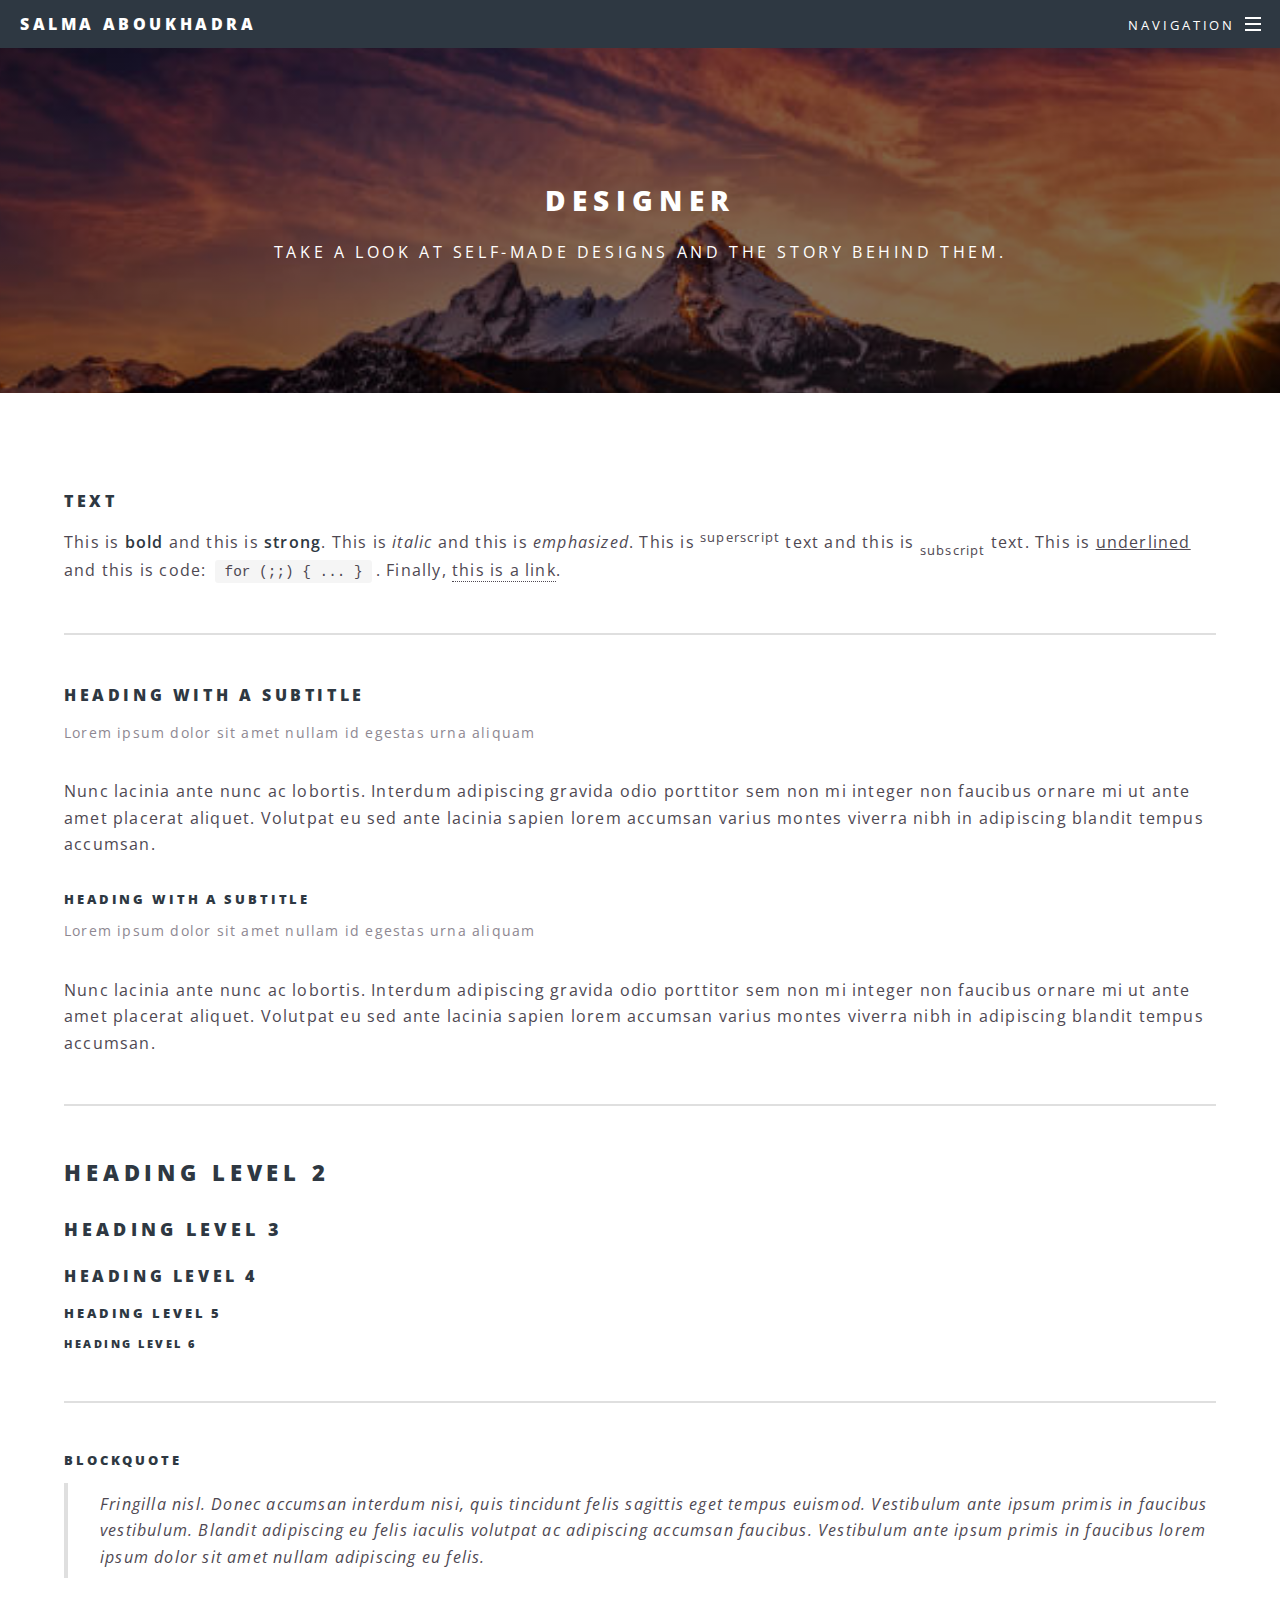
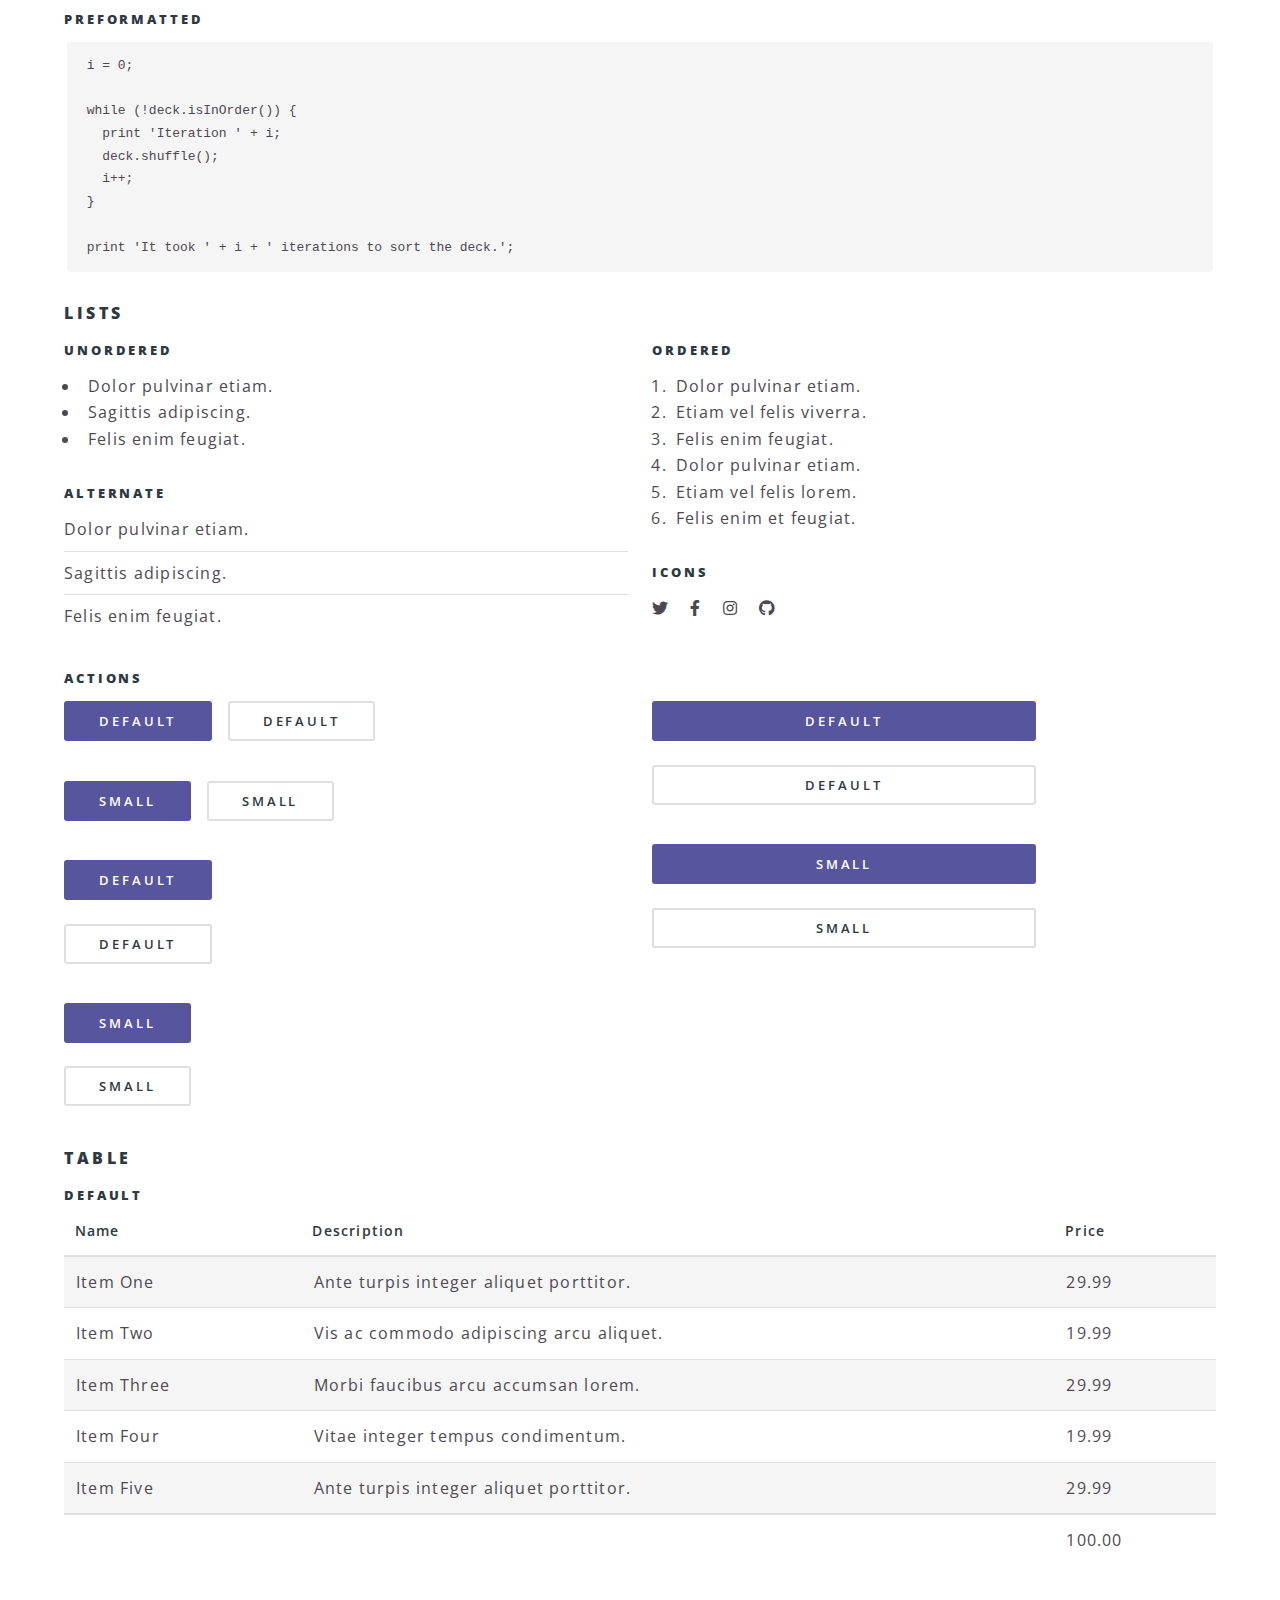
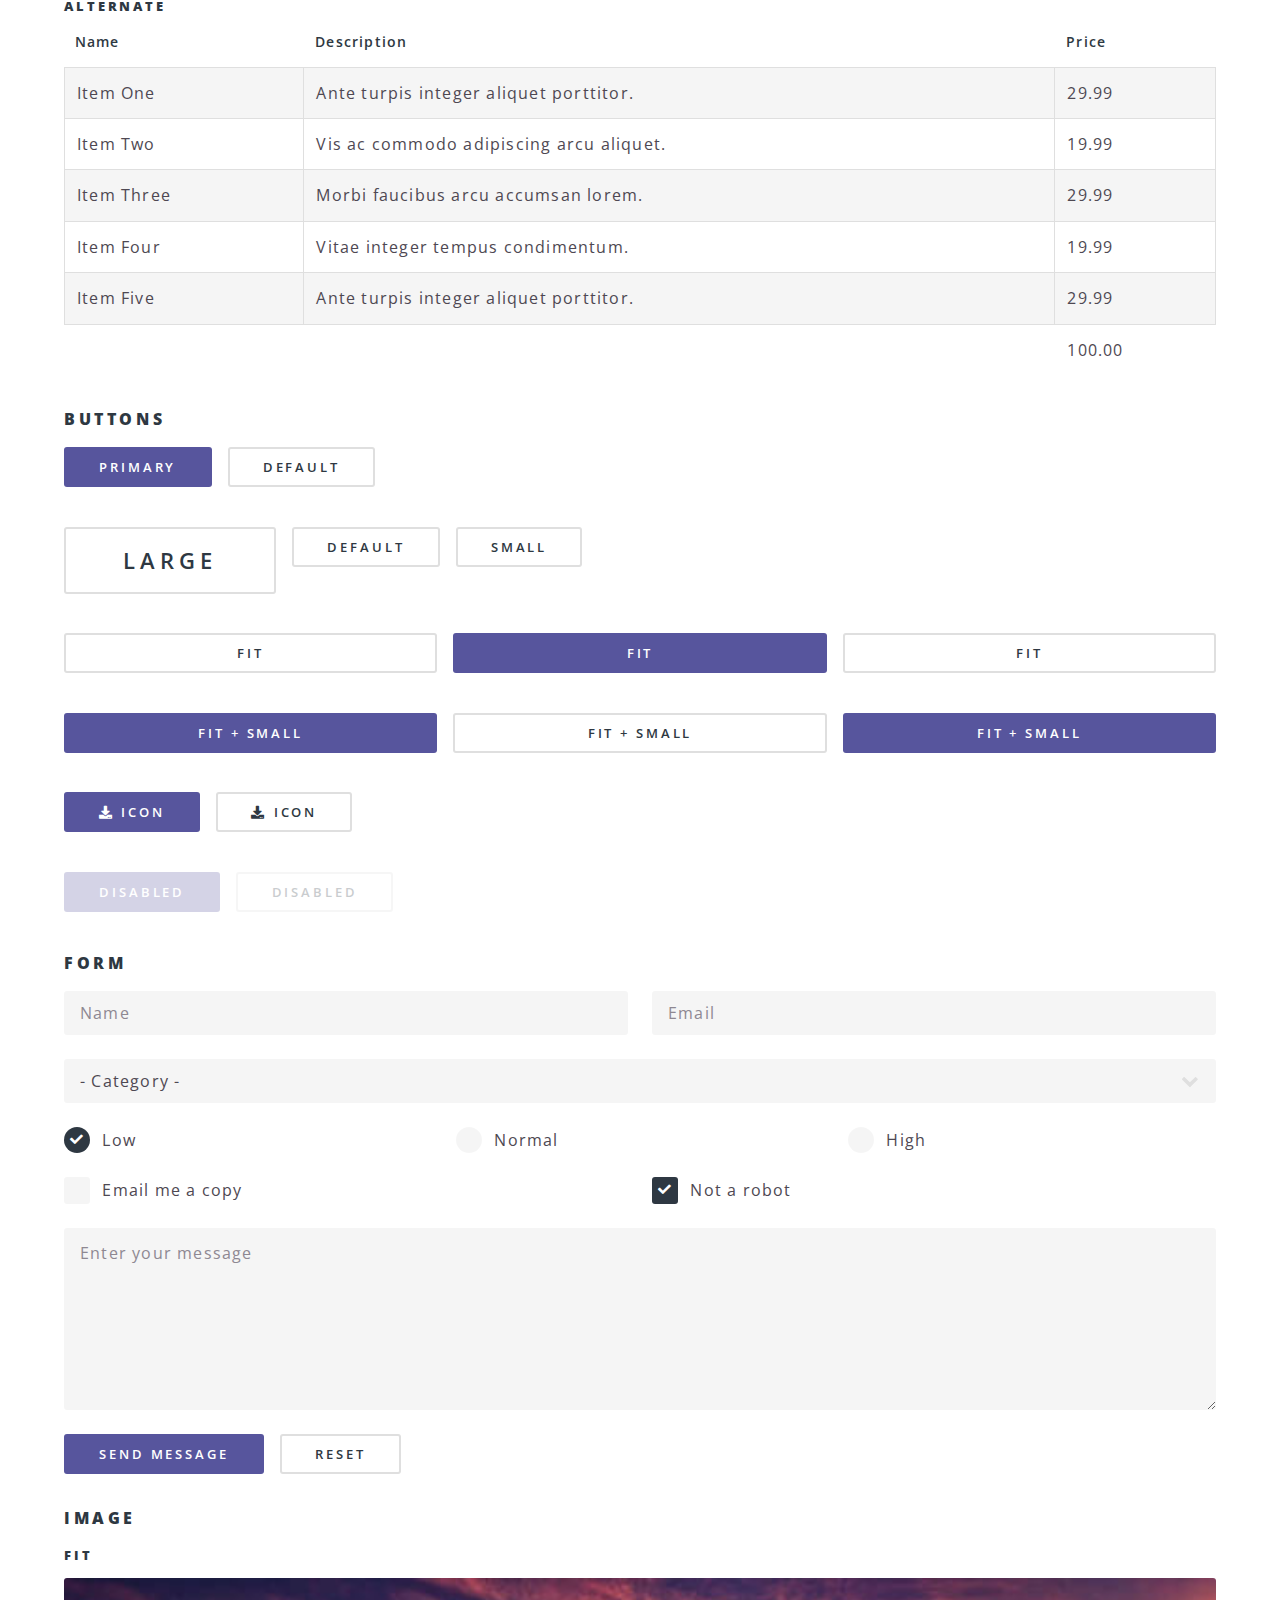
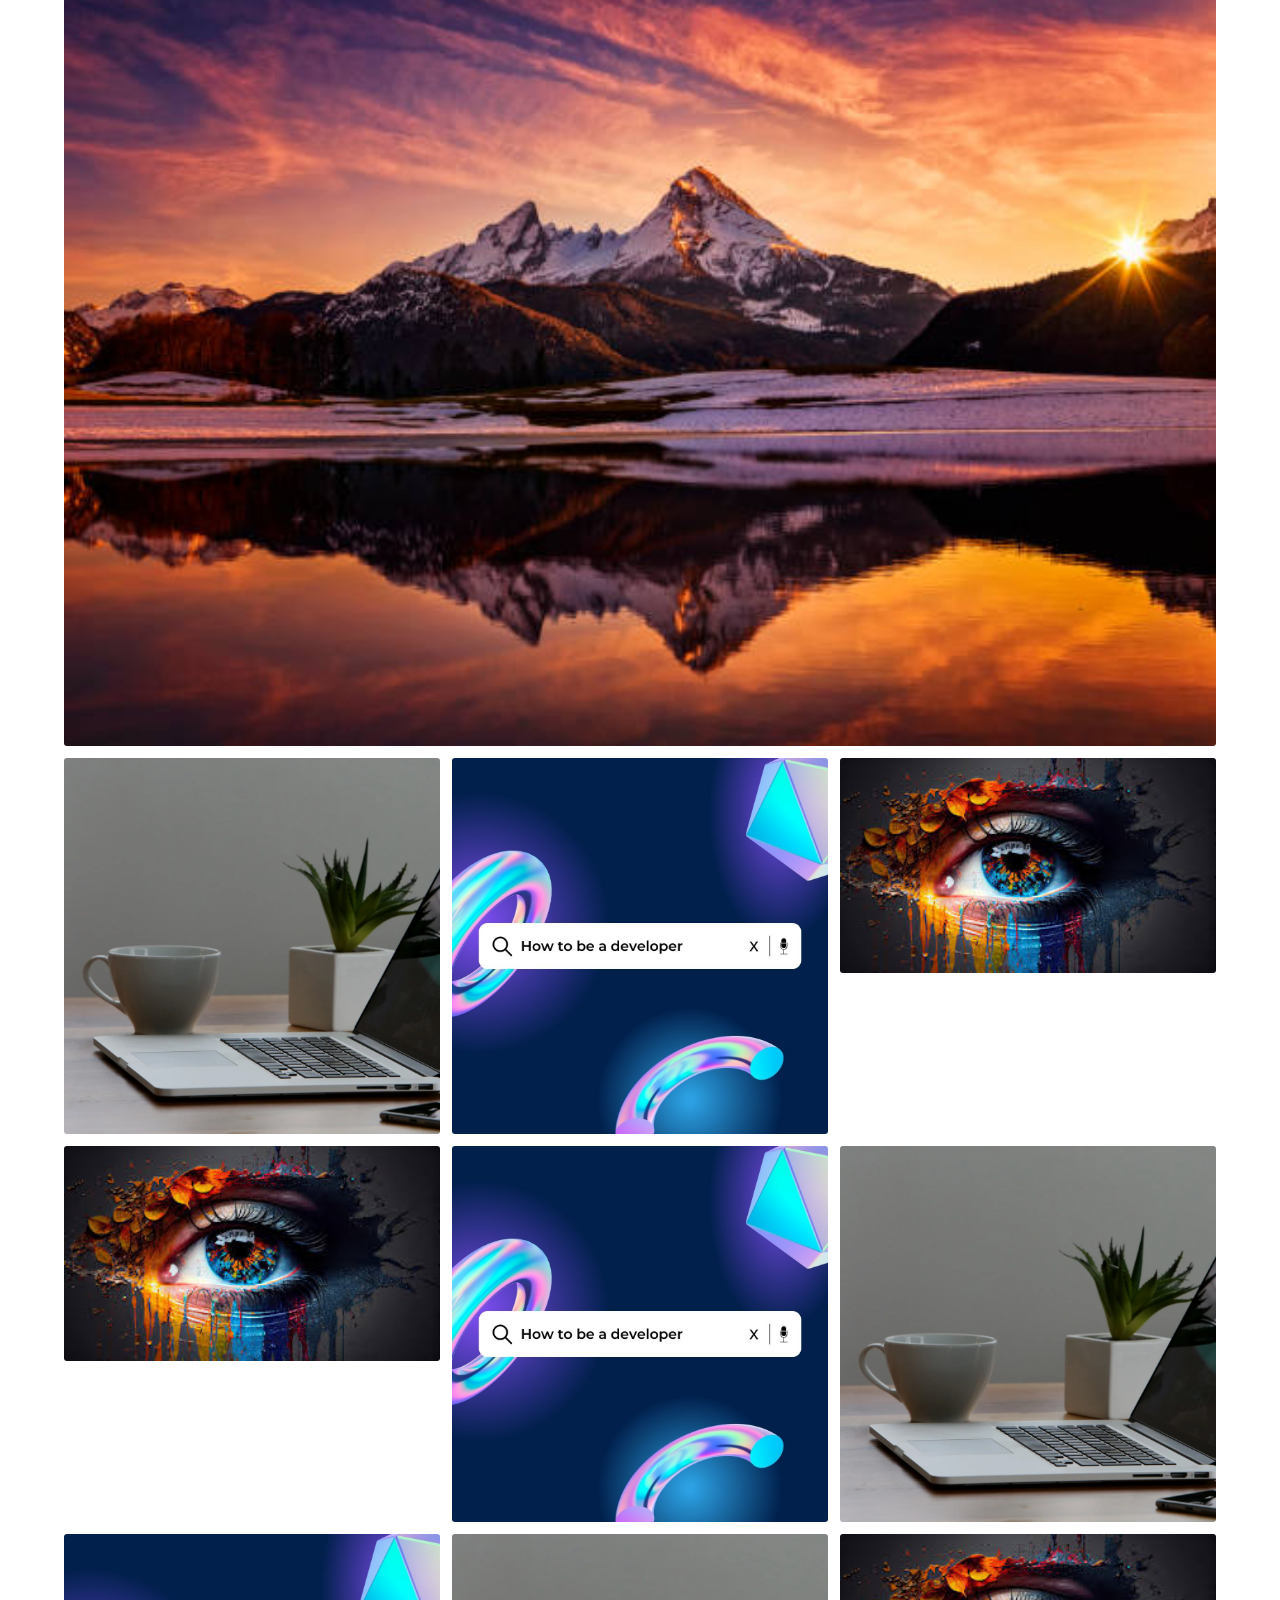
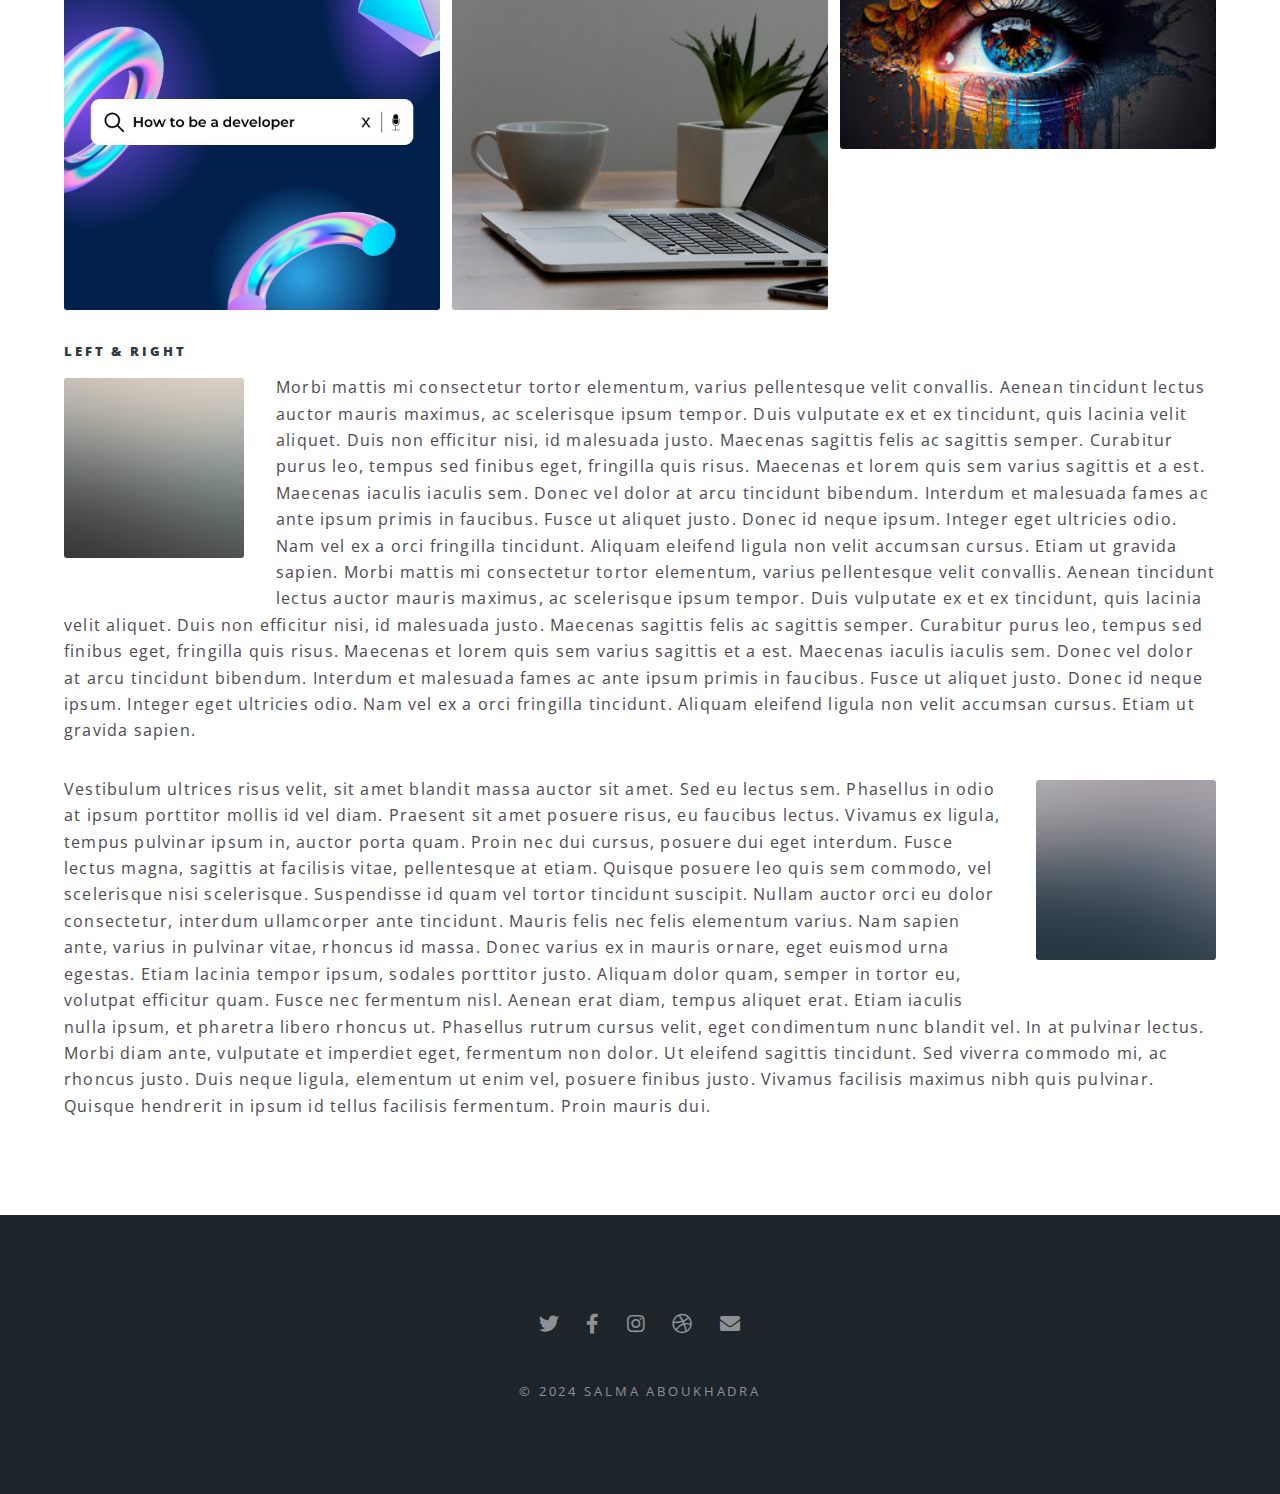
==== design.html @ 80902ff0 "728_407PM" ====
<!DOCTYPE HTML>
<!--
	Free for personal and commercial use under the CCA 3.0 license (html5up.net/license)
-->
<html>
	<head>
		<title>Elements - Spectral by HTML5 UP</title>
		<meta charset="utf-8" />
		<meta name="viewport" content="width=device-width, initial-scale=1, user-scalable=no" />
		<link rel="stylesheet" href="assets/css/main.css" />
		<noscript><link rel="stylesheet" href="assets/css/noscript.css" /></noscript>
	</head>
	<body class="is-preload">

		<!-- Page Wrapper -->
			<div id="page-wrapper">

				<!-- Header -->
					<header id="header">
						<h1><a href="index.html">Salma Aboukhadra</a></h1>
						<nav id="nav">
							<ul>
								<li class="special">
									<a href="#menu" class="menuToggle"><span>Navigation</span></a>
									<div id="menu">
										<ul>
											<li><a href="index.html">Home</a></li>
											<li><a href="experience.html">Striver</a></li>
											<li><a href="project.html">Developer</a></li>
											<li><a href="design.html">Designer</a></li>
											<li><a href="#">Contact</a></li>
										</ul>
									</div>
									</div>
								</li>
							</ul>
						</nav>
					</header>

				<!-- Main -->
					<article id="main">
						<header>
							<h2>Designer</h2>
							<p>Take a look at self-made designs and the story behind them.</p>
						</header>
						<section class="wrapper style5">
							<div class="inner">

								<section>
									<h4>Text</h4>
									<p>This is <b>bold</b> and this is <strong>strong</strong>. This is <i>italic</i> and this is <em>emphasized</em>.
									This is <sup>superscript</sup> text and this is <sub>subscript</sub> text.
									This is <u>underlined</u> and this is code: <code>for (;;) { ... }</code>. Finally, <a href="#">this is a link</a>.</p>
									<hr />
									<header>
										<h4>Heading with a Subtitle</h4>
										<p>Lorem ipsum dolor sit amet nullam id egestas urna aliquam</p>
									</header>
									<p>Nunc lacinia ante nunc ac lobortis. Interdum adipiscing gravida odio porttitor sem non mi integer non faucibus ornare mi ut ante amet placerat aliquet. Volutpat eu sed ante lacinia sapien lorem accumsan varius montes viverra nibh in adipiscing blandit tempus accumsan.</p>
									<header>
										<h5>Heading with a Subtitle</h5>
										<p>Lorem ipsum dolor sit amet nullam id egestas urna aliquam</p>
									</header>
									<p>Nunc lacinia ante nunc ac lobortis. Interdum adipiscing gravida odio porttitor sem non mi integer non faucibus ornare mi ut ante amet placerat aliquet. Volutpat eu sed ante lacinia sapien lorem accumsan varius montes viverra nibh in adipiscing blandit tempus accumsan.</p>
									<hr />
									<h2>Heading Level 2</h2>
									<h3>Heading Level 3</h3>
									<h4>Heading Level 4</h4>
									<h5>Heading Level 5</h5>
									<h6>Heading Level 6</h6>
									<hr />
									<h5>Blockquote</h5>
									<blockquote>Fringilla nisl. Donec accumsan interdum nisi, quis tincidunt felis sagittis eget tempus euismod. Vestibulum ante ipsum primis in faucibus vestibulum. Blandit adipiscing eu felis iaculis volutpat ac adipiscing accumsan faucibus. Vestibulum ante ipsum primis in faucibus lorem ipsum dolor sit amet nullam adipiscing eu felis.</blockquote>
									<h5>Preformatted</h5>
									<pre><code>i = 0;

while (!deck.isInOrder()) {
  print 'Iteration ' + i;
  deck.shuffle();
  i++;
}

print 'It took ' + i + ' iterations to sort the deck.';</code></pre>
								</section>

								<section>
									<h4>Lists</h4>
									<div class="row">
										<div class="col-6 col-12-medium">
											<h5>Unordered</h5>
											<ul>
												<li>Dolor pulvinar etiam.</li>
												<li>Sagittis adipiscing.</li>
												<li>Felis enim feugiat.</li>
											</ul>
											<h5>Alternate</h5>
											<ul class="alt">
												<li>Dolor pulvinar etiam.</li>
												<li>Sagittis adipiscing.</li>
												<li>Felis enim feugiat.</li>
											</ul>
										</div>
										<div class="col-6 col-12-medium">
											<h5>Ordered</h5>
											<ol>
												<li>Dolor pulvinar etiam.</li>
												<li>Etiam vel felis viverra.</li>
												<li>Felis enim feugiat.</li>
												<li>Dolor pulvinar etiam.</li>
												<li>Etiam vel felis lorem.</li>
												<li>Felis enim et feugiat.</li>
											</ol>
											<h5>Icons</h5>
											<ul class="icons">
												<li><a href="#" class="icon brands fa-twitter"><span class="label">Twitter</span></a></li>
												<li><a href="#" class="icon brands fa-facebook-f"><span class="label">Facebook</span></a></li>
												<li><a href="#" class="icon brands fa-instagram"><span class="label">Instagram</span></a></li>
												<li><a href="#" class="icon brands fa-github"><span class="label">Github</span></a></li>
											</ul>
										</div>
									</div>
									<h5>Actions</h5>
									<div class="row">
										<div class="col-6 col-12-medium">
											<ul class="actions">
												<li><a href="#" class="button primary">Default</a></li>
												<li><a href="#" class="button">Default</a></li>
											</ul>
											<ul class="actions small">
												<li><a href="#" class="button primary small">Small</a></li>
												<li><a href="#" class="button small">Small</a></li>
											</ul>
											<ul class="actions stacked">
												<li><a href="#" class="button primary">Default</a></li>
												<li><a href="#" class="button">Default</a></li>
											</ul>
											<ul class="actions stacked">
												<li><a href="#" class="button primary small">Small</a></li>
												<li><a href="#" class="button small">Small</a></li>
											</ul>
										</div>
										<div class="col-6 col-12-medium">
											<ul class="actions stacked">
												<li><a href="#" class="button primary fit">Default</a></li>
												<li><a href="#" class="button fit">Default</a></li>
											</ul>
											<ul class="actions stacked">
												<li><a href="#" class="button primary small fit">Small</a></li>
												<li><a href="#" class="button small fit">Small</a></li>
											</ul>
										</div>
									</div>
								</section>

								<section>
									<h4>Table</h4>
									<h5>Default</h5>
									<div class="table-wrapper">
										<table>
											<thead>
												<tr>
													<th>Name</th>
													<th>Description</th>
													<th>Price</th>
												</tr>
											</thead>
											<tbody>
												<tr>
													<td>Item One</td>
													<td>Ante turpis integer aliquet porttitor.</td>
													<td>29.99</td>
												</tr>
												<tr>
													<td>Item Two</td>
													<td>Vis ac commodo adipiscing arcu aliquet.</td>
													<td>19.99</td>
												</tr>
												<tr>
													<td>Item Three</td>
													<td> Morbi faucibus arcu accumsan lorem.</td>
													<td>29.99</td>
												</tr>
												<tr>
													<td>Item Four</td>
													<td>Vitae integer tempus condimentum.</td>
													<td>19.99</td>
												</tr>
												<tr>
													<td>Item Five</td>
													<td>Ante turpis integer aliquet porttitor.</td>
													<td>29.99</td>
												</tr>
											</tbody>
											<tfoot>
												<tr>
													<td colspan="2"></td>
													<td>100.00</td>
												</tr>
											</tfoot>
										</table>
									</div>

									<h5>Alternate</h5>
									<div class="table-wrapper">
										<table class="alt">
											<thead>
												<tr>
													<th>Name</th>
													<th>Description</th>
													<th>Price</th>
												</tr>
											</thead>
											<tbody>
												<tr>
													<td>Item One</td>
													<td>Ante turpis integer aliquet porttitor.</td>
													<td>29.99</td>
												</tr>
												<tr>
													<td>Item Two</td>
													<td>Vis ac commodo adipiscing arcu aliquet.</td>
													<td>19.99</td>
												</tr>
												<tr>
													<td>Item Three</td>
													<td> Morbi faucibus arcu accumsan lorem.</td>
													<td>29.99</td>
												</tr>
												<tr>
													<td>Item Four</td>
													<td>Vitae integer tempus condimentum.</td>
													<td>19.99</td>
												</tr>
												<tr>
													<td>Item Five</td>
													<td>Ante turpis integer aliquet porttitor.</td>
													<td>29.99</td>
												</tr>
											</tbody>
											<tfoot>
												<tr>
													<td colspan="2"></td>
													<td>100.00</td>
												</tr>
											</tfoot>
										</table>
									</div>
								</section>

								<section>
									<h4>Buttons</h4>
									<ul class="actions">
										<li><a href="#" class="button primary">Primary</a></li>
										<li><a href="#" class="button">Default</a></li>
									</ul>
									<ul class="actions">
										<li><a href="#" class="button large">Large</a></li>
										<li><a href="#" class="button">Default</a></li>
										<li><a href="#" class="button small">Small</a></li>
									</ul>
									<ul class="actions fit">
										<li><a href="#" class="button fit">Fit</a></li>
										<li><a href="#" class="button primary fit">Fit</a></li>
										<li><a href="#" class="button fit">Fit</a></li>
									</ul>
									<ul class="actions fit small">
										<li><a href="#" class="button primary fit small">Fit + Small</a></li>
										<li><a href="#" class="button fit small">Fit + Small</a></li>
										<li><a href="#" class="button primary fit small">Fit + Small</a></li>
									</ul>
									<ul class="actions">
										<li><a href="#" class="button primary icon solid fa-download">Icon</a></li>
										<li><a href="#" class="button icon solid fa-download">Icon</a></li>
									</ul>
									<ul class="actions">
										<li><span class="button primary disabled">Disabled</span></li>
										<li><span class="button disabled">Disabled</span></li>
									</ul>
								</section>

								<section>
									<h4>Form</h4>
									<form method="post" action="#">
										<div class="row gtr-uniform">
											<div class="col-6 col-12-xsmall">
												<input type="text" name="demo-name" id="demo-name" value="" placeholder="Name" />
											</div>
											<div class="col-6 col-12-xsmall">
												<input type="email" name="demo-email" id="demo-email" value="" placeholder="Email" />
											</div>
											<div class="col-12">
												<select name="demo-category" id="demo-category">
													<option value="">- Category -</option>
													<option value="1">Manufacturing</option>
													<option value="1">Shipping</option>
													<option value="1">Administration</option>
													<option value="1">Human Resources</option>
												</select>
											</div>
											<div class="col-4 col-12-small">
												<input type="radio" id="demo-priority-low" name="demo-priority" checked>
												<label for="demo-priority-low">Low</label>
											</div>
											<div class="col-4 col-12-small">
												<input type="radio" id="demo-priority-normal" name="demo-priority">
												<label for="demo-priority-normal">Normal</label>
											</div>
											<div class="col-4 col-12-small">
												<input type="radio" id="demo-priority-high" name="demo-priority">
												<label for="demo-priority-high">High</label>
											</div>
											<div class="col-6 col-12-small">
												<input type="checkbox" id="demo-copy" name="demo-copy">
												<label for="demo-copy">Email me a copy</label>
											</div>
											<div class="col-6 col-12-small">
												<input type="checkbox" id="demo-human" name="demo-human" checked>
												<label for="demo-human">Not a robot</label>
											</div>
											<div class="col-12">
												<textarea name="demo-message" id="demo-message" placeholder="Enter your message" rows="6"></textarea>
											</div>
											<div class="col-12">
												<ul class="actions">
													<li><input type="submit" value="Send Message" class="primary" /></li>
													<li><input type="reset" value="Reset" /></li>
												</ul>
											</div>
										</div>
									</form>
								</section>

								<section>
									<h4>Image</h4>
									<h5>Fit</h5>
									<div class="box alt">
										<div class="row gtr-50 gtr-uniform">
											<div class="col-12"><span class="image fit"><img src="images/banner.jpg" alt="" /></span></div>
											<div class="col-4"><span class="image fit"><img src="images/pic01.jpg" alt="" /></span></div>
											<div class="col-4"><span class="image fit"><img src="images/pic02.jpg" alt="" /></span></div>
											<div class="col-4"><span class="image fit"><img src="images/pic03.jpg" alt="" /></span></div>
											<div class="col-4"><span class="image fit"><img src="images/pic03.jpg" alt="" /></span></div>
											<div class="col-4"><span class="image fit"><img src="images/pic02.jpg" alt="" /></span></div>
											<div class="col-4"><span class="image fit"><img src="images/pic01.jpg" alt="" /></span></div>
											<div class="col-4"><span class="image fit"><img src="images/pic02.jpg" alt="" /></span></div>
											<div class="col-4"><span class="image fit"><img src="images/pic01.jpg" alt="" /></span></div>
											<div class="col-4"><span class="image fit"><img src="images/pic03.jpg" alt="" /></span></div>
										</div>
									</div>
									<h5>Left &amp; Right</h5>
									<p><span class="image left"><img src="images/pic04.jpg" alt="" /></span>Morbi mattis mi consectetur tortor elementum, varius pellentesque velit convallis. Aenean tincidunt lectus auctor mauris maximus, ac scelerisque ipsum tempor. Duis vulputate ex et ex tincidunt, quis lacinia velit aliquet. Duis non efficitur nisi, id malesuada justo. Maecenas sagittis felis ac sagittis semper. Curabitur purus leo, tempus sed finibus eget, fringilla quis risus. Maecenas et lorem quis sem varius sagittis et a est. Maecenas iaculis iaculis sem. Donec vel dolor at arcu tincidunt bibendum. Interdum et malesuada fames ac ante ipsum primis in faucibus. Fusce ut aliquet justo. Donec id neque ipsum. Integer eget ultricies odio. Nam vel ex a orci fringilla tincidunt. Aliquam eleifend ligula non velit accumsan cursus. Etiam ut gravida sapien. Morbi mattis mi consectetur tortor elementum, varius pellentesque velit convallis. Aenean tincidunt lectus auctor mauris maximus, ac scelerisque ipsum tempor. Duis vulputate ex et ex tincidunt, quis lacinia velit aliquet. Duis non efficitur nisi, id malesuada justo. Maecenas sagittis felis ac sagittis semper. Curabitur purus leo, tempus sed finibus eget, fringilla quis risus. Maecenas et lorem quis sem varius sagittis et a est. Maecenas iaculis iaculis sem. Donec vel dolor at arcu tincidunt bibendum. Interdum et malesuada fames ac ante ipsum primis in faucibus. Fusce ut aliquet justo. Donec id neque ipsum. Integer eget ultricies odio. Nam vel ex a orci fringilla tincidunt. Aliquam eleifend ligula non velit accumsan cursus. Etiam ut gravida sapien.</p>
									<p><span class="image right"><img src="images/pic05.jpg" alt="" /></span>Vestibulum ultrices risus velit, sit amet blandit massa auctor sit amet. Sed eu lectus sem. Phasellus in odio at ipsum porttitor mollis id vel diam. Praesent sit amet posuere risus, eu faucibus lectus. Vivamus ex ligula, tempus pulvinar ipsum in, auctor porta quam. Proin nec dui cursus, posuere dui eget interdum. Fusce lectus magna, sagittis at facilisis vitae, pellentesque at etiam. Quisque posuere leo quis sem commodo, vel scelerisque nisi scelerisque. Suspendisse id quam vel tortor tincidunt suscipit. Nullam auctor orci eu dolor consectetur, interdum ullamcorper ante tincidunt. Mauris felis nec felis elementum varius. Nam sapien ante, varius in pulvinar vitae, rhoncus id massa. Donec varius ex in mauris ornare, eget euismod urna egestas. Etiam lacinia tempor ipsum, sodales porttitor justo. Aliquam dolor quam, semper in tortor eu, volutpat efficitur quam. Fusce nec fermentum nisl. Aenean erat diam, tempus aliquet erat. Etiam iaculis nulla ipsum, et pharetra libero rhoncus ut. Phasellus rutrum cursus velit, eget condimentum nunc blandit vel. In at pulvinar lectus. Morbi diam ante, vulputate et imperdiet eget, fermentum non dolor. Ut eleifend sagittis tincidunt. Sed viverra commodo mi, ac rhoncus justo. Duis neque ligula, elementum ut enim vel, posuere finibus justo. Vivamus facilisis maximus nibh quis pulvinar. Quisque hendrerit in ipsum id tellus facilisis fermentum. Proin mauris dui.</p>
								</section>

							</div>
						</section>
					</article>

				<!-- Footer -->
					<footer id="footer">
						<ul class="icons">
							<li><a href="#" class="icon brands fa-twitter"><span class="label">Twitter</span></a></li>
							<li><a href="#" class="icon brands fa-facebook-f"><span class="label">Facebook</span></a></li>
							<li><a href="#" class="icon brands fa-instagram"><span class="label">Instagram</span></a></li>
							<li><a href="#" class="icon brands fa-dribbble"><span class="label">Dribbble</span></a></li>
							<li><a href="#" class="icon solid fa-envelope"><span class="label">Email</span></a></li>
						</ul>
						<ul class="copyright">
							<li>&copy; 2024 Salma Aboukhadra</li>
						</ul>
					</footer>

			</div>

		<!-- Scripts -->
			<script src="assets/js/jquery.min.js"></script>
			<script src="assets/js/jquery.scrollex.min.js"></script>
			<script src="assets/js/jquery.scrolly.min.js"></script>
			<script src="assets/js/browser.min.js"></script>
			<script src="assets/js/breakpoints.min.js"></script>
			<script src="assets/js/util.js"></script>
			<script src="assets/js/main.js"></script>

	</body>
</html>
---- assets/css/main.css ----
@import url(fontawesome-all.min.css);
@import url("https://fonts.googleapis.com/css?family=Open+Sans:400,400italic,600,600italic,800,800italic");

/*
	Spectral by HTML5 UP
	html5up.net | @ajlkn
	Free for personal and commercial use under the CCA 3.0 license (html5up.net/license)
*/

html, body, div, span, applet, object,
iframe, h1, h2, h3, h4, h5, h6, p, blockquote,
pre, a, abbr, acronym, address, big, cite,
code, del, dfn, em, img, ins, kbd, q, s, samp,
small, strike, strong, sub, sup, tt, var, b,
u, i, center, dl, dt, dd, ol, ul, li, fieldset,
form, label, legend, table, caption, tbody,
tfoot, thead, tr, th, td, article, aside,
canvas, details, embed, figure, figcaption,
footer, header, hgroup, menu, nav, output, ruby,
section, summary, time, mark, audio, video {
	margin: 0;
	padding: 0;
	border: 0;
	font-size: 100%;
	font: inherit;
	vertical-align: baseline;}

article, aside, details, figcaption, figure,
footer, header, hgroup, menu, nav, section {
	display: block;}

body {
	line-height: 1;
}

ol, ul {
	list-style: none;
}

blockquote, q {
	quotes: none;
}

	blockquote:before, blockquote:after, q:before, q:after {
		content: '';
		content: none;
	}

table {
	border-collapse: collapse;
	border-spacing: 0;
}

body {
	-webkit-text-size-adjust: none;
}

mark {
	background-color: transparent;
	color: inherit;
}

input::-moz-focus-inner {
	border: 0;
	padding: 0;
}

input, select, textarea {
	-moz-appearance: none;
	-webkit-appearance: none;
	-ms-appearance: none;
	appearance: none;
}

/* Basic */

	@-ms-viewport {
		width: device-width;
	}

	html {
		box-sizing: border-box;
	}

	*, *:before, *:after {
		box-sizing: inherit;
	}

	body {
		background: #2e3842;
	}

		body.is-preload *, body.is-preload *:before, body.is-preload *:after {
			-moz-animation: none !important;
			-webkit-animation: none !important;
			-ms-animation: none !important;
			animation: none !important;
			-moz-transition: none !important;
			-webkit-transition: none !important;
			-ms-transition: none !important;
			transition: none !important;
		}

	body, input, select, textarea {
		color: #fff;
		font-family: "Open Sans", Helvetica, sans-serif;
		font-size: 15pt;
		font-weight: 400;
		letter-spacing: 0.075em;
		line-height: 1.65em;
	}

		@media screen and (max-width: 1680px) {

			body, input, select, textarea {
				font-size: 13pt;
			}

		}

		@media screen and (max-width: 1280px) {

			body, input, select, textarea {
				font-size: 12pt;
			}

		}

		@media screen and (max-width: 736px) {

			body, input, select, textarea {
				font-size: 11pt;
				letter-spacing: 0.0375em;
			}

		}

	a {
		-moz-transition: color 0.2s ease, border-bottom-color 0.2s ease;
		-webkit-transition: color 0.2s ease, border-bottom-color 0.2s ease;
		-ms-transition: color 0.2s ease, border-bottom-color 0.2s ease;
		transition: color 0.2s ease, border-bottom-color 0.2s ease;
		border-bottom: dotted 1px;
		color: inherit;
		text-decoration: none;
	}

		a:hover {
			border-bottom-color: transparent;
		}

	strong, b {
		color: #fff;
		font-weight: 600;
	}

	em, i {
		font-style: italic;
	}

	p {
		margin: 0 0 2em 0;
	}

	h1, h2, h3, h4, h5, h6 {
		color: #fff;
		font-weight: 800;
		letter-spacing: 0.225em;
		line-height: 1em;
		margin: 0 0 1em 0;
		text-transform: uppercase;
	}

		h1 a, h2 a, h3 a, h4 a, h5 a, h6 a {
			color: inherit;
			text-decoration: none;
		}

	h2 {
		font-size: 1.35em;
		line-height: 1.75em;
	}

		@media screen and (max-width: 736px) {

			h2 {
				font-size: 1.1em;
				line-height: 1.65em;
			}

		}

	h3 {
		font-size: 1.15em;
		line-height: 1.75em;
	}

		@media screen and (max-width: 736px) {

			h3 {
				font-size: 1em;
				line-height: 1.65em;
			}

		}

	h4 {
		font-size: 1em;
		line-height: 1.5em;
	}

	h5 {
		font-size: 0.8em;
		line-height: 1.5em;
	}

	h6 {
		font-size: 0.7em;
		line-height: 1.5em;
	}

	sub {
		font-size: 0.8em;
		position: relative;
		top: 0.5em;
	}

	sup {
		font-size: 0.8em;
		position: relative;
		top: -0.5em;
	}

	hr {
		border: 0;
		border-bottom: solid 2px #fff;
		margin: 3em 0;
	}

		hr.major {
			margin: 4.5em 0;
		}

	blockquote {
		border-left: solid 4px #fff;
		font-style: italic;
		margin: 0 0 2em 0;
		padding: 0.5em 0 0.5em 2em;
	}

	code {
		background: rgba(144, 144, 144, 0.25);
		border-radius: 3px;
		font-family: "Courier New", monospace;
		font-size: 0.9em;
		letter-spacing: 0;
		margin: 0 0.25em;
		padding: 0.25em 0.65em;
	}

	pre {
		-webkit-overflow-scrolling: touch;
		font-family: "Courier New", monospace;
		font-size: 0.9em;
		margin: 0 0 2em 0;
	}

		pre code {
			display: block;
			line-height: 1.75em;
			padding: 1em 1.5em;
			overflow-x: auto;
		}

	.align-left {
		text-align: left;
	}

	.align-center {
		text-align: center;
	}

	.align-right {
		text-align: right;
	}

/* Row */

	.row {
		display: flex;
		flex-wrap: wrap;
		box-sizing: border-box;
		align-items: stretch;
	}

		.row > * {
			box-sizing: border-box;
		}

		.row.gtr-uniform > * > :last-child {
			margin-bottom: 0;
		}

		.row.aln-left {
			justify-content: flex-start;
		}

		.row.aln-center {
			justify-content: center;
		}

		.row.aln-right {
			justify-content: flex-end;
		}

		.row.aln-top {
			align-items: flex-start;
		}

		.row.aln-middle {
			align-items: center;
		}

		.row.aln-bottom {
			align-items: flex-end;
		}

		.row > .imp {
			order: -1;
		}

		.row > .col-1 {
			width: 8.33333%;
		}

		.row > .off-1 {
			margin-left: 8.33333%;
		}

		.row > .col-2 {
			width: 16.66667%;
		}

		.row > .off-2 {
			margin-left: 16.66667%;
		}

		.row > .col-3 {
			width: 25%;
		}

		.row > .off-3 {
			margin-left: 25%;
		}

		.row > .col-4 {
			width: 33.33333%;
		}

		.row > .off-4 {
			margin-left: 33.33333%;
		}

		.row > .col-5 {
			width: 41.66667%;
		}

		.row > .off-5 {
			margin-left: 41.66667%;
		}

		.row > .col-6 {
			width: 50%;
		}

		.row > .off-6 {
			margin-left: 50%;
		}

		.row > .col-7 {
			width: 58.33333%;
		}

		.row > .off-7 {
			margin-left: 58.33333%;
		}

		.row > .col-8 {
			width: 66.66667%;
		}

		.row > .off-8 {
			margin-left: 66.66667%;
		}

		.row > .col-9 {
			width: 75%;
		}

		.row > .off-9 {
			margin-left: 75%;
		}

		.row > .col-10 {
			width: 83.33333%;
		}

		.row > .off-10 {
			margin-left: 83.33333%;
		}

		.row > .col-11 {
			width: 91.66667%;
		}

		.row > .off-11 {
			margin-left: 91.66667%;
		}

		.row > .col-12 {
			width: 100%;
		}

		.row > .off-12 {
			margin-left: 100%;
		}

		.row.gtr-0 {
			margin-top: 0;
			margin-left: 0em;
		}

			.row.gtr-0 > * {
				padding: 0 0 0 0em;
			}

			.row.gtr-0.gtr-uniform {
				margin-top: 0em;
			}

				.row.gtr-0.gtr-uniform > * {
					padding-top: 0em;
				}

		.row.gtr-25 {
			margin-top: 0;
			margin-left: -0.375em;
		}

			.row.gtr-25 > * {
				padding: 0 0 0 0.375em;
			}

			.row.gtr-25.gtr-uniform {
				margin-top: -0.375em;
			}

				.row.gtr-25.gtr-uniform > * {
					padding-top: 0.375em;
				}

		.row.gtr-50 {
			margin-top: 0;
			margin-left: -0.75em;
		}

			.row.gtr-50 > * {
				padding: 0 0 0 0.75em;
			}

			.row.gtr-50.gtr-uniform {
				margin-top: -0.75em;
			}

				.row.gtr-50.gtr-uniform > * {
					padding-top: 0.75em;
				}

		.row {
			margin-top: 0;
			margin-left: -1.5em;
		}

			.row > * {
				padding: 0 0 0 1.5em;
			}

			.row.gtr-uniform {
				margin-top: -1.5em;
			}

				.row.gtr-uniform > * {
					padding-top: 1.5em;
				}

		.row.gtr-150 {
			margin-top: 0;
			margin-left: -2.25em;
		}

			.row.gtr-150 > * {
				padding: 0 0 0 2.25em;
			}

			.row.gtr-150.gtr-uniform {
				margin-top: -2.25em;
			}

				.row.gtr-150.gtr-uniform > * {
					padding-top: 2.25em;
				}

		.row.gtr-200 {
			margin-top: 0;
			margin-left: -3em;
		}

			.row.gtr-200 > * {
				padding: 0 0 0 3em;
			}

			.row.gtr-200.gtr-uniform {
				margin-top: -3em;
			}

				.row.gtr-200.gtr-uniform > * {
					padding-top: 3em;
				}

		@media screen and (max-width: 1680px) {

			.row {
				display: flex;
				flex-wrap: wrap;
				box-sizing: border-box;
				align-items: stretch;
			}

				.row > * {
					box-sizing: border-box;
				}

				.row.gtr-uniform > * > :last-child {
					margin-bottom: 0;
				}

				.row.aln-left {
					justify-content: flex-start;
				}

				.row.aln-center {
					justify-content: center;
				}

				.row.aln-right {
					justify-content: flex-end;
				}

				.row.aln-top {
					align-items: flex-start;
				}

				.row.aln-middle {
					align-items: center;
				}

				.row.aln-bottom {
					align-items: flex-end;
				}

				.row > .imp-xlarge {
					order: -1;
				}

				.row > .col-1-xlarge {
					width: 8.33333%;
				}

				.row > .off-1-xlarge {
					margin-left: 8.33333%;
				}

				.row > .col-2-xlarge {
					width: 16.66667%;
				}

				.row > .off-2-xlarge {
					margin-left: 16.66667%;
				}

				.row > .col-3-xlarge {
					width: 25%;
				}

				.row > .off-3-xlarge {
					margin-left: 25%;
				}

				.row > .col-4-xlarge {
					width: 33.33333%;
				}

				.row > .off-4-xlarge {
					margin-left: 33.33333%;
				}

				.row > .col-5-xlarge {
					width: 41.66667%;
				}

				.row > .off-5-xlarge {
					margin-left: 41.66667%;
				}

				.row > .col-6-xlarge {
					width: 50%;
				}

				.row > .off-6-xlarge {
					margin-left: 50%;
				}

				.row > .col-7-xlarge {
					width: 58.33333%;
				}

				.row > .off-7-xlarge {
					margin-left: 58.33333%;
				}

				.row > .col-8-xlarge {
					width: 66.66667%;
				}

				.row > .off-8-xlarge {
					margin-left: 66.66667%;
				}

				.row > .col-9-xlarge {
					width: 75%;
				}

				.row > .off-9-xlarge {
					margin-left: 75%;
				}

				.row > .col-10-xlarge {
					width: 83.33333%;
				}

				.row > .off-10-xlarge {
					margin-left: 83.33333%;
				}

				.row > .col-11-xlarge {
					width: 91.66667%;
				}

				.row > .off-11-xlarge {
					margin-left: 91.66667%;
				}

				.row > .col-12-xlarge {
					width: 100%;
				}

				.row > .off-12-xlarge {
					margin-left: 100%;
				}

				.row.gtr-0 {
					margin-top: 0;
					margin-left: 0em;
				}

					.row.gtr-0 > * {
						padding: 0 0 0 0em;
					}

					.row.gtr-0.gtr-uniform {
						margin-top: 0em;
					}

						.row.gtr-0.gtr-uniform > * {
							padding-top: 0em;
						}

				.row.gtr-25 {
					margin-top: 0;
					margin-left: -0.375em;
				}

					.row.gtr-25 > * {
						padding: 0 0 0 0.375em;
					}

					.row.gtr-25.gtr-uniform {
						margin-top: -0.375em;
					}

						.row.gtr-25.gtr-uniform > * {
							padding-top: 0.375em;
						}

				.row.gtr-50 {
					margin-top: 0;
					margin-left: -0.75em;
				}

					.row.gtr-50 > * {
						padding: 0 0 0 0.75em;
					}

					.row.gtr-50.gtr-uniform {
						margin-top: -0.75em;
					}

						.row.gtr-50.gtr-uniform > * {
							padding-top: 0.75em;
						}

				.row {
					margin-top: 0;
					margin-left: -1.5em;
				}

					.row > * {
						padding: 0 0 0 1.5em;
					}

					.row.gtr-uniform {
						margin-top: -1.5em;
					}

						.row.gtr-uniform > * {
							padding-top: 1.5em;
						}

				.row.gtr-150 {
					margin-top: 0;
					margin-left: -2.25em;
				}

					.row.gtr-150 > * {
						padding: 0 0 0 2.25em;
					}

					.row.gtr-150.gtr-uniform {
						margin-top: -2.25em;
					}

						.row.gtr-150.gtr-uniform > * {
							padding-top: 2.25em;
						}

				.row.gtr-200 {
					margin-top: 0;
					margin-left: -3em;
				}

					.row.gtr-200 > * {
						padding: 0 0 0 3em;
					}

					.row.gtr-200.gtr-uniform {
						margin-top: -3em;
					}

						.row.gtr-200.gtr-uniform > * {
							padding-top: 3em;
						}

		}

		@media screen and (max-width: 1280px) {

			.row {
				display: flex;
				flex-wrap: wrap;
				box-sizing: border-box;
				align-items: stretch;
			}

				.row > * {
					box-sizing: border-box;
				}

				.row.gtr-uniform > * > :last-child {
					margin-bottom: 0;
				}

				.row.aln-left {
					justify-content: flex-start;
				}

				.row.aln-center {
					justify-content: center;
				}

				.row.aln-right {
					justify-content: flex-end;
				}

				.row.aln-top {
					align-items: flex-start;
				}

				.row.aln-middle {
					align-items: center;
				}

				.row.aln-bottom {
					align-items: flex-end;
				}

				.row > .imp-large {
					order: -1;
				}

				.row > .col-1-large {
					width: 8.33333%;
				}

				.row > .off-1-large {
					margin-left: 8.33333%;
				}

				.row > .col-2-large {
					width: 16.66667%;
				}

				.row > .off-2-large {
					margin-left: 16.66667%;
				}

				.row > .col-3-large {
					width: 25%;
				}

				.row > .off-3-large {
					margin-left: 25%;
				}

				.row > .col-4-large {
					width: 33.33333%;
				}

				.row > .off-4-large {
					margin-left: 33.33333%;
				}

				.row > .col-5-large {
					width: 41.66667%;
				}

				.row > .off-5-large {
					margin-left: 41.66667%;
				}

				.row > .col-6-large {
					width: 50%;
				}

				.row > .off-6-large {
					margin-left: 50%;
				}

				.row > .col-7-large {
					width: 58.33333%;
				}

				.row > .off-7-large {
					margin-left: 58.33333%;
				}

				.row > .col-8-large {
					width: 66.66667%;
				}

				.row > .off-8-large {
					margin-left: 66.66667%;
				}

				.row > .col-9-large {
					width: 75%;
				}

				.row > .off-9-large {
					margin-left: 75%;
				}

				.row > .col-10-large {
					width: 83.33333%;
				}

				.row > .off-10-large {
					margin-left: 83.33333%;
				}

				.row > .col-11-large {
					width: 91.66667%;
				}

				.row > .off-11-large {
					margin-left: 91.66667%;
				}

				.row > .col-12-large {
					width: 100%;
				}

				.row > .off-12-large {
					margin-left: 100%;
				}

				.row.gtr-0 {
					margin-top: 0;
					margin-left: 0em;
				}

					.row.gtr-0 > * {
						padding: 0 0 0 0em;
					}

					.row.gtr-0.gtr-uniform {
						margin-top: 0em;
					}

						.row.gtr-0.gtr-uniform > * {
							padding-top: 0em;
						}

				.row.gtr-25 {
					margin-top: 0;
					margin-left: -0.375em;
				}

					.row.gtr-25 > * {
						padding: 0 0 0 0.375em;
					}

					.row.gtr-25.gtr-uniform {
						margin-top: -0.375em;
					}

						.row.gtr-25.gtr-uniform > * {
							padding-top: 0.375em;
						}

				.row.gtr-50 {
					margin-top: 0;
					margin-left: -0.75em;
				}

					.row.gtr-50 > * {
						padding: 0 0 0 0.75em;
					}

					.row.gtr-50.gtr-uniform {
						margin-top: -0.75em;
					}

						.row.gtr-50.gtr-uniform > * {
							padding-top: 0.75em;
						}

				.row {
					margin-top: 0;
					margin-left: -1.5em;
				}

					.row > * {
						padding: 0 0 0 1.5em;
					}

					.row.gtr-uniform {
						margin-top: -1.5em;
					}

						.row.gtr-uniform > * {
							padding-top: 1.5em;
						}

				.row.gtr-150 {
					margin-top: 0;
					margin-left: -2.25em;
				}

					.row.gtr-150 > * {
						padding: 0 0 0 2.25em;
					}

					.row.gtr-150.gtr-uniform {
						margin-top: -2.25em;
					}

						.row.gtr-150.gtr-uniform > * {
							padding-top: 2.25em;
						}

				.row.gtr-200 {
					margin-top: 0;
					margin-left: -3em;
				}

					.row.gtr-200 > * {
						padding: 0 0 0 3em;
					}

					.row.gtr-200.gtr-uniform {
						margin-top: -3em;
					}

						.row.gtr-200.gtr-uniform > * {
							padding-top: 3em;
						}

		}

		@media screen and (max-width: 980px) {

			.row {
				display: flex;
				flex-wrap: wrap;
				box-sizing: border-box;
				align-items: stretch;
			}

				.row > * {
					box-sizing: border-box;
				}

				.row.gtr-uniform > * > :last-child {
					margin-bottom: 0;
				}

				.row.aln-left {
					justify-content: flex-start;
				}

				.row.aln-center {
					justify-content: center;
				}

				.row.aln-right {
					justify-content: flex-end;
				}

				.row.aln-top {
					align-items: flex-start;
				}

				.row.aln-middle {
					align-items: center;
				}

				.row.aln-bottom {
					align-items: flex-end;
				}

				.row > .imp-medium {
					order: -1;
				}

				.row > .col-1-medium {
					width: 8.33333%;
				}

				.row > .off-1-medium {
					margin-left: 8.33333%;
				}

				.row > .col-2-medium {
					width: 16.66667%;
				}

				.row > .off-2-medium {
					margin-left: 16.66667%;
				}

				.row > .col-3-medium {
					width: 25%;
				}

				.row > .off-3-medium {
					margin-left: 25%;
				}

				.row > .col-4-medium {
					width: 33.33333%;
				}

				.row > .off-4-medium {
					margin-left: 33.33333%;
				}

				.row > .col-5-medium {
					width: 41.66667%;
				}

				.row > .off-5-medium {
					margin-left: 41.66667%;
				}

				.row > .col-6-medium {
					width: 50%;
				}

				.row > .off-6-medium {
					margin-left: 50%;
				}

				.row > .col-7-medium {
					width: 58.33333%;
				}

				.row > .off-7-medium {
					margin-left: 58.33333%;
				}

				.row > .col-8-medium {
					width: 66.66667%;
				}

				.row > .off-8-medium {
					margin-left: 66.66667%;
				}

				.row > .col-9-medium {
					width: 75%;
				}

				.row > .off-9-medium {
					margin-left: 75%;
				}

				.row > .col-10-medium {
					width: 83.33333%;
				}

				.row > .off-10-medium {
					margin-left: 83.33333%;
				}

				.row > .col-11-medium {
					width: 91.66667%;
				}

				.row > .off-11-medium {
					margin-left: 91.66667%;
				}

				.row > .col-12-medium {
					width: 100%;
				}

				.row > .off-12-medium {
					margin-left: 100%;
				}

				.row.gtr-0 {
					margin-top: 0;
					margin-left: 0em;
				}

					.row.gtr-0 > * {
						padding: 0 0 0 0em;
					}

					.row.gtr-0.gtr-uniform {
						margin-top: 0em;
					}

						.row.gtr-0.gtr-uniform > * {
							padding-top: 0em;
						}

				.row.gtr-25 {
					margin-top: 0;
					margin-left: -0.375em;
				}

					.row.gtr-25 > * {
						padding: 0 0 0 0.375em;
					}

					.row.gtr-25.gtr-uniform {
						margin-top: -0.375em;
					}

						.row.gtr-25.gtr-uniform > * {
							padding-top: 0.375em;
						}

				.row.gtr-50 {
					margin-top: 0;
					margin-left: -0.75em;
				}

					.row.gtr-50 > * {
						padding: 0 0 0 0.75em;
					}

					.row.gtr-50.gtr-uniform {
						margin-top: -0.75em;
					}

						.row.gtr-50.gtr-uniform > * {
							padding-top: 0.75em;
						}

				.row {
					margin-top: 0;
					margin-left: -1.5em;
				}

					.row > * {
						padding: 0 0 0 1.5em;
					}

					.row.gtr-uniform {
						margin-top: -1.5em;
					}

						.row.gtr-uniform > * {
							padding-top: 1.5em;
						}

				.row.gtr-150 {
					margin-top: 0;
					margin-left: -2.25em;
				}

					.row.gtr-150 > * {
						padding: 0 0 0 2.25em;
					}

					.row.gtr-150.gtr-uniform {
						margin-top: -2.25em;
					}

						.row.gtr-150.gtr-uniform > * {
							padding-top: 2.25em;
						}

				.row.gtr-200 {
					margin-top: 0;
					margin-left: -3em;
				}

					.row.gtr-200 > * {
						padding: 0 0 0 3em;
					}

					.row.gtr-200.gtr-uniform {
						margin-top: -3em;
					}

						.row.gtr-200.gtr-uniform > * {
							padding-top: 3em;
						}

		}

		@media screen and (max-width: 736px) {

			.row {
				display: flex;
				flex-wrap: wrap;
				box-sizing: border-box;
				align-items: stretch;
			}

				.row > * {
					box-sizing: border-box;
				}

				.row.gtr-uniform > * > :last-child {
					margin-bottom: 0;
				}

				.row.aln-left {
					justify-content: flex-start;
				}

				.row.aln-center {
					justify-content: center;
				}

				.row.aln-right {
					justify-content: flex-end;
				}

				.row.aln-top {
					align-items: flex-start;
				}

				.row.aln-middle {
					align-items: center;
				}

				.row.aln-bottom {
					align-items: flex-end;
				}

				.row > .imp-small {
					order: -1;
				}

				.row > .col-1-small {
					width: 8.33333%;
				}

				.row > .off-1-small {
					margin-left: 8.33333%;
				}

				.row > .col-2-small {
					width: 16.66667%;
				}

				.row > .off-2-small {
					margin-left: 16.66667%;
				}

				.row > .col-3-small {
					width: 25%;
				}

				.row > .off-3-small {
					margin-left: 25%;
				}

				.row > .col-4-small {
					width: 33.33333%;
				}

				.row > .off-4-small {
					margin-left: 33.33333%;
				}

				.row > .col-5-small {
					width: 41.66667%;
				}

				.row > .off-5-small {
					margin-left: 41.66667%;
				}

				.row > .col-6-small {
					width: 50%;
				}

				.row > .off-6-small {
					margin-left: 50%;
				}

				.row > .col-7-small {
					width: 58.33333%;
				}

				.row > .off-7-small {
					margin-left: 58.33333%;
				}

				.row > .col-8-small {
					width: 66.66667%;
				}

				.row > .off-8-small {
					margin-left: 66.66667%;
				}

				.row > .col-9-small {
					width: 75%;
				}

				.row > .off-9-small {
					margin-left: 75%;
				}

				.row > .col-10-small {
					width: 83.33333%;
				}

				.row > .off-10-small {
					margin-left: 83.33333%;
				}

				.row > .col-11-small {
					width: 91.66667%;
				}

				.row > .off-11-small {
					margin-left: 91.66667%;
				}

				.row > .col-12-small {
					width: 100%;
				}

				.row > .off-12-small {
					margin-left: 100%;
				}

				.row.gtr-0 {
					margin-top: 0;
					margin-left: 0em;
				}

					.row.gtr-0 > * {
						padding: 0 0 0 0em;
					}

					.row.gtr-0.gtr-uniform {
						margin-top: 0em;
					}

						.row.gtr-0.gtr-uniform > * {
							padding-top: 0em;
						}

				.row.gtr-25 {
					margin-top: 0;
					margin-left: -0.375em;
				}

					.row.gtr-25 > * {
						padding: 0 0 0 0.375em;
					}

					.row.gtr-25.gtr-uniform {
						margin-top: -0.375em;
					}

						.row.gtr-25.gtr-uniform > * {
							padding-top: 0.375em;
						}

				.row.gtr-50 {
					margin-top: 0;
					margin-left: -0.75em;
				}

					.row.gtr-50 > * {
						padding: 0 0 0 0.75em;
					}

					.row.gtr-50.gtr-uniform {
						margin-top: -0.75em;
					}

						.row.gtr-50.gtr-uniform > * {
							padding-top: 0.75em;
						}

				.row {
					margin-top: 0;
					margin-left: -1.5em;
				}

					.row > * {
						padding: 0 0 0 1.5em;
					}

					.row.gtr-uniform {
						margin-top: -1.5em;
					}

						.row.gtr-uniform > * {
							padding-top: 1.5em;
						}

				.row.gtr-150 {
					margin-top: 0;
					margin-left: -2.25em;
				}

					.row.gtr-150 > * {
						padding: 0 0 0 2.25em;
					}

					.row.gtr-150.gtr-uniform {
						margin-top: -2.25em;
					}

						.row.gtr-150.gtr-uniform > * {
							padding-top: 2.25em;
						}

				.row.gtr-200 {
					margin-top: 0;
					margin-left: -3em;
				}

					.row.gtr-200 > * {
						padding: 0 0 0 3em;
					}

					.row.gtr-200.gtr-uniform {
						margin-top: -3em;
					}

						.row.gtr-200.gtr-uniform > * {
							padding-top: 3em;
						}

		}

		@media screen and (max-width: 480px) {

			.row {
				display: flex;
				flex-wrap: wrap;
				box-sizing: border-box;
				align-items: stretch;
			}

				.row > * {
					box-sizing: border-box;
				}

				.row.gtr-uniform > * > :last-child {
					margin-bottom: 0;
				}

				.row.aln-left {
					justify-content: flex-start;
				}

				.row.aln-center {
					justify-content: center;
				}

				.row.aln-right {
					justify-content: flex-end;
				}

				.row.aln-top {
					align-items: flex-start;
				}

				.row.aln-middle {
					align-items: center;
				}

				.row.aln-bottom {
					align-items: flex-end;
				}

				.row > .imp-xsmall {
					order: -1;
				}

				.row > .col-1-xsmall {
					width: 8.33333%;
				}

				.row > .off-1-xsmall {
					margin-left: 8.33333%;
				}

				.row > .col-2-xsmall {
					width: 16.66667%;
				}

				.row > .off-2-xsmall {
					margin-left: 16.66667%;
				}

				.row > .col-3-xsmall {
					width: 25%;
				}

				.row > .off-3-xsmall {
					margin-left: 25%;
				}

				.row > .col-4-xsmall {
					width: 33.33333%;
				}

				.row > .off-4-xsmall {
					margin-left: 33.33333%;
				}

				.row > .col-5-xsmall {
					width: 41.66667%;
				}

				.row > .off-5-xsmall {
					margin-left: 41.66667%;
				}

				.row > .col-6-xsmall {
					width: 50%;
				}

				.row > .off-6-xsmall {
					margin-left: 50%;
				}

				.row > .col-7-xsmall {
					width: 58.33333%;
				}

				.row > .off-7-xsmall {
					margin-left: 58.33333%;
				}

				.row > .col-8-xsmall {
					width: 66.66667%;
				}

				.row > .off-8-xsmall {
					margin-left: 66.66667%;
				}

				.row > .col-9-xsmall {
					width: 75%;
				}

				.row > .off-9-xsmall {
					margin-left: 75%;
				}

				.row > .col-10-xsmall {
					width: 83.33333%;
				}

				.row > .off-10-xsmall {
					margin-left: 83.33333%;
				}

				.row > .col-11-xsmall {
					width: 91.66667%;
				}

				.row > .off-11-xsmall {
					margin-left: 91.66667%;
				}

				.row > .col-12-xsmall {
					width: 100%;
				}

				.row > .off-12-xsmall {
					margin-left: 100%;
				}

				.row.gtr-0 {
					margin-top: 0;
					margin-left: 0em;
				}

					.row.gtr-0 > * {
						padding: 0 0 0 0em;
					}

					.row.gtr-0.gtr-uniform {
						margin-top: 0em;
					}

						.row.gtr-0.gtr-uniform > * {
							padding-top: 0em;
						}

				.row.gtr-25 {
					margin-top: 0;
					margin-left: -0.375em;
				}

					.row.gtr-25 > * {
						padding: 0 0 0 0.375em;
					}

					.row.gtr-25.gtr-uniform {
						margin-top: -0.375em;
					}

						.row.gtr-25.gtr-uniform > * {
							padding-top: 0.375em;
						}

				.row.gtr-50 {
					margin-top: 0;
					margin-left: -0.75em;
				}

					.row.gtr-50 > * {
						padding: 0 0 0 0.75em;
					}

					.row.gtr-50.gtr-uniform {
						margin-top: -0.75em;
					}

						.row.gtr-50.gtr-uniform > * {
							padding-top: 0.75em;
						}

				.row {
					margin-top: 0;
					margin-left: -1.5em;
				}

					.row > * {
						padding: 0 0 0 1.5em;
					}

					.row.gtr-uniform {
						margin-top: -1.5em;
					}

						.row.gtr-uniform > * {
							padding-top: 1.5em;
						}

				.row.gtr-150 {
					margin-top: 0;
					margin-left: -2.25em;
				}

					.row.gtr-150 > * {
						padding: 0 0 0 2.25em;
					}

					.row.gtr-150.gtr-uniform {
						margin-top: -2.25em;
					}

						.row.gtr-150.gtr-uniform > * {
							padding-top: 2.25em;
						}

				.row.gtr-200 {
					margin-top: 0;
					margin-left: -3em;
				}

					.row.gtr-200 > * {
						padding: 0 0 0 3em;
					}

					.row.gtr-200.gtr-uniform {
						margin-top: -3em;
					}

						.row.gtr-200.gtr-uniform > * {
							padding-top: 3em;
						}

		}

/* Section/Article */

	section.special, article.special {
		text-align: center;
	}

	header p {
		color: rgba(255, 255, 255, 0.5);
		position: relative;
		top: -0.25em;
	}

	header h3 + p {
		font-size: 1.1em;
	}

	header h4 + p,
	header h5 + p,
	header h6 + p {
		font-size: 0.9em;
	}

	header.major {
		margin: 0 0 3.5em 0;
	}

		header.major h2, header.major h3, header.major h4, header.major h5, header.major h6 {
			border-bottom: solid 2px #fff;
			display: inline-block;
			padding-bottom: 1em;
			position: relative;
		}

			header.major h2:after, header.major h3:after, header.major h4:after, header.major h5:after, header.major h6:after {
				content: '';
				display: block;
				height: 1px;
			}

		header.major p {
			color: #fff;
			top: 0;
		}

		@media screen and (max-width: 736px) {

			header.major {
				margin: 0 0 2em 0;
			}

		}

	@media screen and (max-width: 980px) {

		header br {
			display: none;
		}

	}

/* Form */

	form {
		margin: 0 0 2em 0;
	}

	label {
		color: #fff;
		display: block;
		font-size: 0.9em;
		font-weight: 600;
		margin: 0 0 1em 0;
	}

	input[type="text"],
	input[type="password"],
	input[type="email"],
	select,
	textarea {
		-moz-appearance: none;
		-webkit-appearance: none;
		-ms-appearance: none;
		appearance: none;
		background-color: rgba(144, 144, 144, 0.25);
		border-radius: 3px;
		border: none;
		color: inherit;
		display: block;
		outline: 0;
		padding: 0 1em;
		text-decoration: none;
		width: 100%;
	}

		input[type="text"]:invalid,
		input[type="password"]:invalid,
		input[type="email"]:invalid,
		select:invalid,
		textarea:invalid {
			box-shadow: none;
		}

		input[type="text"]:focus,
		input[type="password"]:focus,
		input[type="email"]:focus,
		select:focus,
		textarea:focus {
			box-shadow: 0 0 0 2px #21b2a6;
		}

	select {
		background-size: 1.25em;
		background-repeat: no-repeat;
		background-position: calc(100% - 1em) center;
		height: 2.75em;
		padding-right: 2.75em;
		text-overflow: ellipsis;
	}

		select:focus::-ms-value {
			background-color: transparent;
		}

		select::-ms-expand {
			display: none;
		}

	input[type="text"],
	input[type="password"],
	input[type="email"],
	select {
		height: 2.75em;
	}

	textarea {
		padding: 0.75em 1em;
	}

	input[type="checkbox"],
	input[type="radio"] {
		-moz-appearance: none;
		-webkit-appearance: none;
		-ms-appearance: none;
		appearance: none;
		display: block;
		float: left;
		margin-right: -2em;
		opacity: 0;
		width: 1em;
		z-index: -1;
	}

		input[type="checkbox"] + label,
		input[type="radio"] + label {
			text-decoration: none;
			color: #fff;
			cursor: pointer;
			display: inline-block;
			font-size: 1em;
			font-weight: 400;
			padding-left: 2.4em;
			padding-right: 0.75em;
			position: relative;
		}

			input[type="checkbox"] + label:before,
			input[type="radio"] + label:before {
				-moz-osx-font-smoothing: grayscale;
				-webkit-font-smoothing: antialiased;
				display: inline-block;
				font-style: normal;
				font-variant: normal;
				text-rendering: auto;
				line-height: 1;
				text-transform: none !important;
				font-family: 'Font Awesome 5 Free';
				font-weight: 900;
			}

			input[type="checkbox"] + label:before,
			input[type="radio"] + label:before {
				background: rgba(144, 144, 144, 0.25);
				border-radius: 3px;
				content: '';
				display: inline-block;
				font-size: 0.8em;
				height: 2.0625em;
				left: 0;
				line-height: 2.0625em;
				position: absolute;
				text-align: center;
				top: 0;
				width: 2.0625em;
			}

		input[type="checkbox"]:checked + label:before,
		input[type="radio"]:checked + label:before {
			background: #2e3842;
			color: #fff;
			content: '\f00c';
		}

		input[type="checkbox"]:focus + label:before,
		input[type="radio"]:focus + label:before {
			box-shadow: 0 0 0 2px #bd96e2;
		}

	input[type="checkbox"] + label:before {
		border-radius: 3px;
	}

	input[type="radio"] + label:before {
		border-radius: 100%;
	}

	::-webkit-input-placeholder {
		color: rgba(255, 255, 255, 0.5) !important;
		opacity: 1.0;
	}

	:-moz-placeholder {
		color: rgba(255, 255, 255, 0.5) !important;
		opacity: 1.0;
	}

	::-moz-placeholder {
		color: rgba(255, 255, 255, 0.5) !important;
		opacity: 1.0;
	}

	:-ms-input-placeholder {
		color: rgba(255, 255, 255, 0.5) !important;
		opacity: 1.0;
	}

/* Box */

	.box {
		border-radius: 3px;
		border: solid 2px #fff;
		margin-bottom: 2em;
		padding: 1.5em;
	}

		.box > :last-child,
		.box > :last-child > :last-child,
		.box > :last-child > :last-child > :last-child {
			margin-bottom: 0;
		}

		.box.alt {
			border: 0;
			border-radius: 0;
			padding: 0;
		}

/* Icon */

	.icon {
		text-decoration: none;
		border-bottom: none;
		position: relative;
	}

		.icon:before {
			-moz-osx-font-smoothing: grayscale;
			-webkit-font-smoothing: antialiased;
			display: inline-block;
			font-style: normal;
			font-variant: normal;
			text-rendering: auto;
			line-height: 1;
			text-transform: none !important;
			font-family: 'Font Awesome 5 Free';
			font-weight: 400;
		}

		.icon > .label {
			display: none;
		}

		.icon:before {
			line-height: inherit;
		}

		.icon.solid:before {
			font-weight: 900;
		}

		.icon.brands:before {
			font-family: 'Font Awesome 5 Brands';
		}

		.icon.major {
			-moz-transform: rotate(-45deg);
			-webkit-transform: rotate(-45deg);
			-ms-transform: rotate(-45deg);
			transform: rotate(-45deg);
			border-radius: 3px;
			border: solid 2px #fff;
			display: inline-block;
			font-size: 1.35em;
			height: calc(3em + 2px);
			line-height: 3em;
			text-align: center;
			width: calc(3em + 2px);
		}

			.icon.major:before {
				-moz-transform: rotate(45deg);
				-webkit-transform: rotate(45deg);
				-ms-transform: rotate(45deg);
				transform: rotate(45deg);
				display: inline-block;
				font-size: 1.5em;
			}

			@media screen and (max-width: 736px) {

				.icon.major {
					font-size: 1em;
				}

			}

		.icon.style1 {
			color: #bd96e2;
		}

		.icon.style2 {
			color: #bd96e2;
		}

		.icon.style3 {
			color: #bd96e2;
		}

/* Image */

	.image {
		border-radius: 3px;
		border: 0;
		display: inline-block;
		position: relative;
	}

		.image img {
			border-radius: 3px;
			display: block;
		}

		.image.left {
			float: left;
			margin: 0 2em 2em 0;
			top: 0.25em;
		}

		.image.right {
			float: right;
			margin: 0 0 2em 2em;
			top: 0.25em;
		}

		.image.left, .image.right {
			max-width: 40%;
		}

			.image.left img, .image.right img {
				width: 100%;
			}

		.image.fit {
			display: block;
			margin: 0 0 2em 0;
			width: 100%;
		}

			.image.fit img {
				width: 100%;
			}

/* List */

	ol {
		list-style: decimal;
		margin: 0 0 2em 0;
		padding-left: 1.25em;
	}

		ol li {
			padding-left: 0.25em;
		}

	ul {
		list-style: disc;
		margin: 0 0 2em 0;
		padding-left: 1em;
	}

		ul li {
			padding-left: 0.5em;
		}

		ul.alt {
			list-style: none;
			padding-left: 0;
		}

			ul.alt li {
				border-top: solid 1px #fff;
				padding: 0.5em 0;
			}

				ul.alt li:first-child {
					border-top: 0;
					padding-top: 0;
				}

	dl {
		margin: 0 0 2em 0;
	}

/* Actions */

	ul.actions {
		display: -moz-flex;
		display: -webkit-flex;
		display: -ms-flex;
		display: flex;
		cursor: default;
		list-style: none;
		margin-left: -1em;
		padding-left: 0;
	}

		ul.actions li {
			padding: 0 0 0 1em;
			vertical-align: middle;
		}

		ul.actions.special {
			-moz-justify-content: center;
			-webkit-justify-content: center;
			-ms-justify-content: center;
			justify-content: center;
			width: 100%;
			margin-left: 0;
		}

			ul.actions.special li:first-child {
				padding-left: 0;
			}

		ul.actions.stacked {
			-moz-flex-direction: column;
			-webkit-flex-direction: column;
			-ms-flex-direction: column;
			flex-direction: column;
			margin-left: 0;
		}

			ul.actions.stacked li {
				padding: 1em 0 0 0;
			}

				ul.actions.stacked li:first-child {
					padding-top: 0;
				}

		ul.actions.fit {
			width: calc(100% + 1em);
		}

			ul.actions.fit li {
				-moz-flex-grow: 1;
				-webkit-flex-grow: 1;
				-ms-flex-grow: 1;
				flex-grow: 1;
				-moz-flex-shrink: 1;
				-webkit-flex-shrink: 1;
				-ms-flex-shrink: 1;
				flex-shrink: 1;
				width: 100%;
			}

				ul.actions.fit li > * {
					width: 100%;
				}

			ul.actions.fit.stacked {
				width: 100%;
			}

		@media screen and (max-width: 480px) {

			ul.actions:not(.fixed) {
				-moz-flex-direction: column;
				-webkit-flex-direction: column;
				-ms-flex-direction: column;
				flex-direction: column;
				margin-left: 0;
				width: 100% !important;
			}

				ul.actions:not(.fixed) li {
					-moz-flex-grow: 1;
					-webkit-flex-grow: 1;
					-ms-flex-grow: 1;
					flex-grow: 1;
					-moz-flex-shrink: 1;
					-webkit-flex-shrink: 1;
					-ms-flex-shrink: 1;
					flex-shrink: 1;
					padding: 1em 0 0 0;
					text-align: center;
					width: 100%;
				}

					ul.actions:not(.fixed) li > * {
						width: 100%;
					}

					ul.actions:not(.fixed) li:first-child {
						padding-top: 0;
					}

					ul.actions:not(.fixed) li input[type="submit"],
					ul.actions:not(.fixed) li input[type="reset"],
					ul.actions:not(.fixed) li input[type="button"],
					ul.actions:not(.fixed) li button,
					ul.actions:not(.fixed) li .button {
						width: 100%;
					}

						ul.actions:not(.fixed) li input[type="submit"].icon:before,
						ul.actions:not(.fixed) li input[type="reset"].icon:before,
						ul.actions:not(.fixed) li input[type="button"].icon:before,
						ul.actions:not(.fixed) li button.icon:before,
						ul.actions:not(.fixed) li .button.icon:before {
							margin-left: -0.5em;
						}

		}

/* Icons */

	ul.icons {
		cursor: default;
		list-style: none;
		padding-left: 0;
	}

		ul.icons li {
			display: inline-block;
			padding: 0 1em 0 0;
		}

			ul.icons li:last-child {
				padding-right: 0 !important;
			}

		ul.icons.major {
			padding: 1em 0;
		}

			ul.icons.major li {
				padding-right: 3.5em;
			}

				@media screen and (max-width: 736px) {

					ul.icons.major li {
						padding: 0 1em !important;
					}

				}

/* Table */

	.table-wrapper {
		-webkit-overflow-scrolling: touch;
		overflow-x: auto;
	}

	table {
		margin: 0 0 2em 0;
		width: 100%;
	}

		table tbody tr {
			border: solid 1px #fff;
			border-left: 0;
			border-right: 0;
		}

			table tbody tr:nth-child(2n + 1) {
				background-color: rgba(144, 144, 144, 0.25);
			}

		table td {
			padding: 0.75em 0.75em;
		}

		table th {
			color: #fff;
			font-size: 0.9em;
			font-weight: 600;
			padding: 0 0.75em 0.75em 0.75em;
			text-align: left;
		}

		table thead {
			border-bottom: solid 2px #fff;
		}

		table tfoot {
			border-top: solid 2px #fff;
		}

		table.alt {
			border-collapse: separate;
		}

			table.alt tbody tr td {
				border: solid 1px #fff;
				border-left-width: 0;
				border-top-width: 0;
			}

				table.alt tbody tr td:first-child {
					border-left-width: 1px;
				}

			table.alt tbody tr:first-child td {
				border-top-width: 1px;
			}

			table.alt thead {
				border-bottom: 0;
			}

			table.alt tfoot {
				border-top: 0;
			}

/* Button */

	input[type="submit"],
	input[type="reset"],
	input[type="button"],
	button,
	.button {
		-moz-appearance: none;
		-webkit-appearance: none;
		-ms-appearance: none;
		appearance: none;
		-moz-transition: background-color 0.2s ease-in-out, color 0.2s ease-in-out;
		-webkit-transition: background-color 0.2s ease-in-out, color 0.2s ease-in-out;
		-ms-transition: background-color 0.2s ease-in-out, color 0.2s ease-in-out;
		transition: background-color 0.2s ease-in-out, color 0.2s ease-in-out;
		background-color: transparent;
		border-radius: 3px;
		border: 0;
		box-shadow: inset 0 0 0 2px #fff;
		color: #fff;
		cursor: pointer;
		display: inline-block;
		font-size: 0.8em;
		font-weight: 600;
		height: 3.125em;
		letter-spacing: 0.225em;
		line-height: 3.125em;
		max-width: 30em;
		padding: 0 2.75em;
		text-align: center;
		text-decoration: none;
		text-transform: uppercase;
		white-space: nowrap;
		overflow: hidden;
		text-overflow: ellipsis;
	}

		input[type="submit"]:hover,
		input[type="reset"]:hover,
		input[type="button"]:hover,
		button:hover,
		.button:hover {
			background-color: rgba(144, 144, 144, 0.25);
		}

		input[type="submit"]:active,
		input[type="reset"]:active,
		input[type="button"]:active,
		button:active,
		.button:active {
			background-color: rgba(144, 144, 144, 0.5);
		}

		input[type="submit"].icon:before,
		input[type="reset"].icon:before,
		input[type="button"].icon:before,
		button.icon:before,
		.button.icon:before {
			margin-right: 0.5em;
		}

		input[type="submit"].fit,
		input[type="reset"].fit,
		input[type="button"].fit,
		button.fit,
		.button.fit {
			width: 100%;
		}

		input[type="submit"].small,
		input[type="reset"].small,
		input[type="button"].small,
		button.small,
		.button.small {
			font-size: 0.8em;
		}

		input[type="submit"].large,
		input[type="reset"].large,
		input[type="button"].large,
		button.large,
		.button.large {
			font-size: 1.35em;
		}

		input[type="submit"].primary,
		input[type="reset"].primary,
		input[type="button"].primary,
		button.primary,
		.button.primary {
			background-color: #57559d;
			box-shadow: none !important;
			color: #ffffff !important;
		}

			input[type="submit"].primary:hover,
			input[type="reset"].primary:hover,
			input[type="button"].primary:hover,
			button.primary:hover,
			.button.primary:hover {
				background-color: #57559d !important;
			}

			input[type="submit"].primary:active,
			input[type="reset"].primary:active,
			input[type="button"].primary:active,
			button.primary:active,
			.button.primary:active {
				background-color: #57559d !important;
			}

		input[type="submit"].disabled, input[type="submit"]:disabled,
		input[type="reset"].disabled,
		input[type="reset"]:disabled,
		input[type="button"].disabled,
		input[type="button"]:disabled,
		button.disabled,
		button:disabled,
		.button.disabled,
		.button:disabled {
			pointer-events: none;
			opacity: 0.25;
		}

		@media screen and (max-width: 736px) {

			input[type="submit"],
			input[type="reset"],
			input[type="button"],
			button,
			.button {
				height: 3.75em;
				line-height: 3.75em;
			}

		}

/* Features */

	.features {
		display: -moz-flex;
		display: -webkit-flex;
		display: -ms-flex;
		display: flex;
		-moz-flex-wrap: wrap;
		-webkit-flex-wrap: wrap;
		-ms-flex-wrap: wrap;
		flex-wrap: wrap;
		-moz-justify-content: center;
		-webkit-justify-content: center;
		-ms-justify-content: center;
		justify-content: center;
		list-style: none;
		padding: 0;
		width: 100%;
	}

		.features li {
			padding: 4em 4em 2em 6em ;
			display: block;
			position: relative;
			text-align: left;
			width: 50%;
		}

			.features li:nth-child(1) {
				background-color: rgba(0, 0, 0, 0.035);
			}

			.features li:nth-child(2) {
				background-color: rgba(0, 0, 0, 0.07);
			}

			.features li:nth-child(3) {
				background-color: rgba(0, 0, 0, 0.105);
			}

			.features li:nth-child(4) {
				background-color: rgba(0, 0, 0, 0.14);
			}

			.features li:nth-child(5) {
				background-color: rgba(0, 0, 0, 0.175);
			}

			.features li:nth-child(6) {
				background-color: rgba(0, 0, 0, 0.21);
			}

			.features li:nth-child(7) {
				background-color: rgba(0, 0, 0, 0.245);
			}

			.features li:nth-child(8) {
				background-color: rgba(0, 0, 0, 0.28);
			}

			.features li:nth-child(9) {
				background-color: rgba(0, 0, 0, 0.315);
			}

			.features li:nth-child(10) {
				background-color: rgba(0, 0, 0, 0.35);
			}

			.features li:before {
				display: block;
				color: #bd96e2;
				position: absolute;
				left: 1.75em;
				top: 2.75em;
				font-size: 1.5em;
			}

			.features li:nth-child(1) {
				border-top-left-radius: 3px;
			}

			.features li:nth-child(2) {
				border-top-right-radius: 3px;
			}

			.features li:nth-last-child(1) {
				border-bottom-right-radius: 3px;
			}

			.features li:nth-last-child(2) {
				border-bottom-left-radius: 3px;
			}

			@media screen and (max-width: 980px) {

				.features li {
					padding: 3em 2em 1em 2em ;
					text-align: center;
				}

					.features li:before {
						left: 0;
						margin: 0 0 1em 0;
						position: relative;
						top: 0;
					}

			}

			@media screen and (max-width: 736px) {

				.features li {
					padding: 3em 0 1em 0 ;
					background-color: transparent !important;
					border-top: solid 2px #fff;
					width: 100%;
				}

					.features li:first-child {
						border-top: 0;
					}

			}

/* Spotlight */

	.spotlight {
		-moz-align-items: center;
		-webkit-align-items: center;
		-ms-align-items: center;
		align-items: center;
		display: -moz-flex;
		display: -webkit-flex;
		display: -ms-flex;
		display: flex;
	}

		.spotlight .image {
			-moz-order: 1;
			-webkit-order: 1;
			-ms-order: 1;
			order: 1;
			border-radius: 0;
			width: 40%;
		}

			.spotlight .image img {
				border-radius: 0;
				width: 100%;
			}

		.spotlight .content {
			padding: 2em 4em 0.1em 4em ;
			-moz-order: 2;
			-webkit-order: 2;
			-ms-order: 2;
			order: 2;
			max-width: 48em;
			width: 60%;
		}

		.spotlight:nth-child(2n) {
			-moz-flex-direction: row-reverse;
			-webkit-flex-direction: row-reverse;
			-ms-flex-direction: row-reverse;
			flex-direction: row-reverse;
		}

		.spotlight:nth-child(1) {
			background-color: rgba(0, 0, 0, 0.075);
		}

		.spotlight:nth-child(2) {
			background-color: rgba(0, 0, 0, 0.15);
		}

		.spotlight:nth-child(3) {
			background-color: rgba(0, 0, 0, 0.225);
		}

		.spotlight:nth-child(4) {
			background-color: rgba(0, 0, 0, 0.3);
		}

		.spotlight:nth-child(5) {
			background-color: rgba(0, 0, 0, 0.375);
		}

		.spotlight:nth-child(6) {
			background-color: rgba(0, 0, 0, 0.45);
		}

		.spotlight:nth-child(7) {
			background-color: rgba(0, 0, 0, 0.525);
		}

		.spotlight:nth-child(8) {
			background-color: rgba(0, 0, 0, 0.6);
		}

		.spotlight:nth-child(9) {
			background-color: rgba(0, 0, 0, 0.675);
		}

		.spotlight:nth-child(10) {
			background-color: rgba(0, 0, 0, 0.75);
		}

		@media screen and (max-width: 1280px) {

			.spotlight .image {
				width: 45%;
			}

			.spotlight .content {
				width: 55%;
			}

		}

		@media screen and (max-width: 980px) {

			.spotlight {
				display: block;
			}

				.spotlight br {
					display: none;
				}

				.spotlight .image {
					width: 100%;
				}

				.spotlight .content {
					padding: 4em 3em 2em 3em ;
					max-width: none;
					text-align: center;
					width: 100%;
				}

		}

		@media screen and (max-width: 736px) {

			.spotlight .content {
				padding: 3em 2em 1em 2em ;
			}

		}

/* Wrapper */

	.wrapper {
		padding: 6em 0 4em 0 ;
	}

		.wrapper > .inner {
			width: 60em;
			margin: 0 auto;
		}

			@media screen and (max-width: 1280px) {

				.wrapper > .inner {
					width: 90%;
				}

			}

			@media screen and (max-width: 980px) {

				.wrapper > .inner {
					width: 100%;
				}

			}

		.wrapper.alt {
			padding: 0;
		}

		.wrapper.style1 {
			background-color: #57559d;
			color: #c8ece9;
		}

			.wrapper.style1 strong, .wrapper.style1 b {
				color: #ffffff;
			}

			.wrapper.style1 h2, .wrapper.style1 h3, .wrapper.style1 h4, .wrapper.style1 h5, .wrapper.style1 h6 {
				color: #ffffff;
			}

			.wrapper.style1 hr {
				border-color: rgba(0, 0, 0, 0.125);
			}

			.wrapper.style1 blockquote {
				border-color: rgba(0, 0, 0, 0.125);
			}

			.wrapper.style1 code {
				background: rgba(255, 255, 255, 0.075);
			}

			.wrapper.style1 header p {
				color: #a6e0db;
			}

			.wrapper.style1 header.major h2, .wrapper.style1 header.major h3, .wrapper.style1 header.major h4, .wrapper.style1 header.major h5, .wrapper.style1 header.major h6 {
				border-color: rgba(0, 0, 0, 0.125);
			}

			.wrapper.style1 header.major p {
				color: #c8ece9;
			}

			.wrapper.style1 label {
				color: #ffffff;
			}

			.wrapper.style1 input[type="text"],
			.wrapper.style1 input[type="password"],
			.wrapper.style1 input[type="email"],
			.wrapper.style1 select,
			.wrapper.style1 textarea {
				background-color: rgba(255, 255, 255, 0.075);
			}

			.wrapper.style1 select {
				background-image: url("data:image/svg+xml;charset=utf8,%3Csvg xmlns='http://www.w3.org/2000/svg' width='40' height='40' preserveAspectRatio='none' viewBox='0 0 40 40'%3E%3Cpath d='M9.4,12.3l10.4,10.4l10.4-10.4c0.2-0.2,0.5-0.4,0.9-0.4c0.3,0,0.6,0.1,0.9,0.4l3.3,3.3c0.2,0.2,0.4,0.5,0.4,0.9 c0,0.4-0.1,0.6-0.4,0.9L20.7,31.9c-0.2,0.2-0.5,0.4-0.9,0.4c-0.3,0-0.6-0.1-0.9-0.4L4.3,17.3c-0.2-0.2-0.4-0.5-0.4-0.9 c0-0.4,0.1-0.6,0.4-0.9l3.3-3.3c0.2-0.2,0.5-0.4,0.9-0.4S9.1,12.1,9.4,12.3z' fill='rgba(0, 0, 0, 0.125)' /%3E%3C/svg%3E");
			}

				.wrapper.style1 select option {
					color: #ffffff;
					background: #21b2a6;
				}

			.wrapper.style1 input[type="checkbox"] + label,
			.wrapper.style1 input[type="radio"] + label {
				color: #c8ece9;
			}

				.wrapper.style1 input[type="checkbox"] + label:before,
				.wrapper.style1 input[type="radio"] + label:before {
					background: rgba(255, 255, 255, 0.075);
				}

			.wrapper.style1 input[type="checkbox"]:checked + label:before,
			.wrapper.style1 input[type="radio"]:checked + label:before {
				background: #ffffff;
				color: #57559d;
			}

			.wrapper.style1 ::-webkit-input-placeholder {
				color: #a6e0db !important;
			}

			.wrapper.style1 :-moz-placeholder {
				color: #a6e0db !important;
			}

			.wrapper.style1 ::-moz-placeholder {
				color: #a6e0db !important;
			}

			.wrapper.style1 :-ms-input-placeholder {
				color: #a6e0db !important;
			}

			.wrapper.style1 .formerize-placeholder {
				color: #a6e0db !important;
			}

			.wrapper.style1 .icon.major {
				border-color: rgba(0, 0, 0, 0.125);
			}

			.wrapper.style1 ul.alt li {
				border-color: rgba(0, 0, 0, 0.125);
			}

			.wrapper.style1 table tbody tr {
				border-color: rgba(0, 0, 0, 0.125);
			}

				.wrapper.style1 table tbody tr:nth-child(2n + 1) {
					background-color: rgba(255, 255, 255, 0.075);
				}

			.wrapper.style1 table th {
				color: #ffffff;
			}

			.wrapper.style1 table thead {
				border-color: rgba(0, 0, 0, 0.125);
			}

			.wrapper.style1 table tfoot {
				border-color: rgba(0, 0, 0, 0.125);
			}

			.wrapper.style1 table.alt tbody tr td {
				border-color: rgba(0, 0, 0, 0.125);
			}

			.wrapper.style1 input[type="submit"],
			.wrapper.style1 input[type="reset"],
			.wrapper.style1 input[type="button"],
			.wrapper.style1 button,
			.wrapper.style1 .button {
				box-shadow: inset 0 0 0 2px rgba(0, 0, 0, 0.125);
				color: #ffffff;
			}

				.wrapper.style1 input[type="submit"]:hover,
				.wrapper.style1 input[type="reset"]:hover,
				.wrapper.style1 input[type="button"]:hover,
				.wrapper.style1 button:hover,
				.wrapper.style1 .button:hover {
					background-color: rgba(255, 255, 255, 0.075);
				}

				.wrapper.style1 input[type="submit"]:active,
				.wrapper.style1 input[type="reset"]:active,
				.wrapper.style1 input[type="button"]:active,
				.wrapper.style1 button:active,
				.wrapper.style1 .button:active {
					background-color: rgba(255, 255, 255, 0.2);
				}

			@media screen and (max-width: 736px) {

				.wrapper.style1 .features li {
					border-top-color: rgba(0, 0, 0, 0.125);
				}

			}

		.wrapper.style2 {
			background-color: #2e3842;
		}

		.wrapper.style3 {
			background-color: #505393;
			color: #d3d4e4;
		}

			.wrapper.style3 strong, .wrapper.style3 b {
				color: #ffffff;
			}

			.wrapper.style3 h2, .wrapper.style3 h3, .wrapper.style3 h4, .wrapper.style3 h5, .wrapper.style3 h6 {
				color: #ffffff;
			}

			.wrapper.style3 hr {
				border-color: rgba(0, 0, 0, 0.125);
			}

			.wrapper.style3 blockquote {
				border-color: rgba(0, 0, 0, 0.125);
			}

			.wrapper.style3 code {
				background: rgba(255, 255, 255, 0.075);
			}

			.wrapper.style3 header p {
				color: #b9bad4;
			}

			.wrapper.style3 header.major h2, .wrapper.style3 header.major h3, .wrapper.style3 header.major h4, .wrapper.style3 header.major h5, .wrapper.style3 header.major h6 {
				border-color: rgba(0, 0, 0, 0.125);
			}

			.wrapper.style3 header.major p {
				color: #d3d4e4;
			}

			.wrapper.style3 label {
				color: #ffffff;
			}

			.wrapper.style3 input[type="text"],
			.wrapper.style3 input[type="password"],
			.wrapper.style3 input[type="email"],
			.wrapper.style3 select,
			.wrapper.style3 textarea {
				background-color: rgba(255, 255, 255, 0.075);
			}

			.wrapper.style3 select {
				background-image: url("data:image/svg+xml;charset=utf8,%3Csvg xmlns='http://www.w3.org/2000/svg' width='40' height='40' preserveAspectRatio='none' viewBox='0 0 40 40'%3E%3Cpath d='M9.4,12.3l10.4,10.4l10.4-10.4c0.2-0.2,0.5-0.4,0.9-0.4c0.3,0,0.6,0.1,0.9,0.4l3.3,3.3c0.2,0.2,0.4,0.5,0.4,0.9 c0,0.4-0.1,0.6-0.4,0.9L20.7,31.9c-0.2,0.2-0.5,0.4-0.9,0.4c-0.3,0-0.6-0.1-0.9-0.4L4.3,17.3c-0.2-0.2-0.4-0.5-0.4-0.9 c0-0.4,0.1-0.6,0.4-0.9l3.3-3.3c0.2-0.2,0.5-0.4,0.9-0.4S9.1,12.1,9.4,12.3z' fill='rgba(0, 0, 0, 0.125)' /%3E%3C/svg%3E");
			}

				.wrapper.style3 select option {
					color: #ffffff;
					background: #505393;
				}

			.wrapper.style3 input[type="checkbox"] + label,
			.wrapper.style3 input[type="radio"] + label {
				color: #d3d4e4;
			}

				.wrapper.style3 input[type="checkbox"] + label:before,
				.wrapper.style3 input[type="radio"] + label:before {
					background: rgba(255, 255, 255, 0.075);
				}

			.wrapper.style3 input[type="checkbox"]:checked + label:before,
			.wrapper.style3 input[type="radio"]:checked + label:before {
				background: #ffffff;
				color: #505393;
			}

			.wrapper.style3 ::-webkit-input-placeholder {
				color: #b9bad4 !important;
			}

			.wrapper.style3 :-moz-placeholder {
				color: #b9bad4 !important;
			}

			.wrapper.style3 ::-moz-placeholder {
				color: #b9bad4 !important;
			}

			.wrapper.style3 :-ms-input-placeholder {
				color: #b9bad4 !important;
			}

			.wrapper.style3 .formerize-placeholder {
				color: #b9bad4 !important;
			}

			.wrapper.style3 .icon.major {
				border-color: rgba(0, 0, 0, 0.125);
			}

			.wrapper.style3 ul.alt li {
				border-color: rgba(0, 0, 0, 0.125);
			}

			.wrapper.style3 table tbody tr {
				border-color: rgba(0, 0, 0, 0.125);
			}

				.wrapper.style3 table tbody tr:nth-child(2n + 1) {
					background-color: rgba(255, 255, 255, 0.075);
				}

			.wrapper.style3 table th {
				color: #ffffff;
			}

			.wrapper.style3 table thead {
				border-color: rgba(0, 0, 0, 0.125);
			}

			.wrapper.style3 table tfoot {
				border-color: rgba(0, 0, 0, 0.125);
			}

			.wrapper.style3 table.alt tbody tr td {
				border-color: rgba(0, 0, 0, 0.125);
			}

			.wrapper.style3 input[type="submit"],
			.wrapper.style3 input[type="reset"],
			.wrapper.style3 input[type="button"],
			.wrapper.style3 button,
			.wrapper.style3 .button {
				box-shadow: inset 0 0 0 2px rgba(0, 0, 0, 0.125);
				color: #ffffff;
			}

				.wrapper.style3 input[type="submit"]:hover,
				.wrapper.style3 input[type="reset"]:hover,
				.wrapper.style3 input[type="button"]:hover,
				.wrapper.style3 button:hover,
				.wrapper.style3 .button:hover {
					background-color: rgba(255, 255, 255, 0.075);
				}

				.wrapper.style3 input[type="submit"]:active,
				.wrapper.style3 input[type="reset"]:active,
				.wrapper.style3 input[type="button"]:active,
				.wrapper.style3 button:active,
				.wrapper.style3 .button:active {
					background-color: rgba(255, 255, 255, 0.2);
				}

			@media screen and (max-width: 736px) {

				.wrapper.style3 .features li {
					border-top-color: rgba(0, 0, 0, 0.125);
				}

			}

		.wrapper.style4 {
			background-color: transparent;
		}

		.wrapper.style5 {
			background-color: #ffffff;
			color: #4E4852;
		}

			.wrapper.style5 strong, .wrapper.style5 b {
				color: #2E3842;
			}

			.wrapper.style5 h2, .wrapper.style5 h3, .wrapper.style5 h4, .wrapper.style5 h5, .wrapper.style5 h6 {
				color: #2E3842;
			}

			.wrapper.style5 hr {
				border-color: #dfdfdf;
			}

			.wrapper.style5 blockquote {
				border-color: #dfdfdf;
			}

			.wrapper.style5 code {
				background: rgba(0, 0, 0, 0.0375);
			}

			.wrapper.style5 header p {
				color: #8E8892;
			}

			.wrapper.style5 header.major h2, .wrapper.style5 header.major h3, .wrapper.style5 header.major h4, .wrapper.style5 header.major h5, .wrapper.style5 header.major h6 {
				border-color: #dfdfdf;
			}

			.wrapper.style5 header.major p {
				color: #4E4852;
			}

			.wrapper.style5 label {
				color: #2E3842;
			}

			.wrapper.style5 input[type="text"],
			.wrapper.style5 input[type="password"],
			.wrapper.style5 input[type="email"],
			.wrapper.style5 select,
			.wrapper.style5 textarea {
				background-color: rgba(0, 0, 0, 0.0375);
			}

			.wrapper.style5 select {
				background-image: url("data:image/svg+xml;charset=utf8,%3Csvg xmlns='http://www.w3.org/2000/svg' width='40' height='40' preserveAspectRatio='none' viewBox='0 0 40 40'%3E%3Cpath d='M9.4,12.3l10.4,10.4l10.4-10.4c0.2-0.2,0.5-0.4,0.9-0.4c0.3,0,0.6,0.1,0.9,0.4l3.3,3.3c0.2,0.2,0.4,0.5,0.4,0.9 c0,0.4-0.1,0.6-0.4,0.9L20.7,31.9c-0.2,0.2-0.5,0.4-0.9,0.4c-0.3,0-0.6-0.1-0.9-0.4L4.3,17.3c-0.2-0.2-0.4-0.5-0.4-0.9 c0-0.4,0.1-0.6,0.4-0.9l3.3-3.3c0.2-0.2,0.5-0.4,0.9-0.4S9.1,12.1,9.4,12.3z' fill='%23dfdfdf' /%3E%3C/svg%3E");
			}

				.wrapper.style5 select option {
					color: #2E3842;
					background: #ffffff;
				}

			.wrapper.style5 input[type="checkbox"] + label,
			.wrapper.style5 input[type="radio"] + label {
				color: #4E4852;
			}

				.wrapper.style5 input[type="checkbox"] + label:before,
				.wrapper.style5 input[type="radio"] + label:before {
					background: rgba(0, 0, 0, 0.0375);
				}

			.wrapper.style5 input[type="checkbox"]:checked + label:before,
			.wrapper.style5 input[type="radio"]:checked + label:before {
				background: #2E3842;
				color: #ffffff;
			}

			.wrapper.style5 ::-webkit-input-placeholder {
				color: #8E8892 !important;
			}

			.wrapper.style5 :-moz-placeholder {
				color: #8E8892 !important;
			}

			.wrapper.style5 ::-moz-placeholder {
				color: #8E8892 !important;
			}

			.wrapper.style5 :-ms-input-placeholder {
				color: #8E8892 !important;
			}

			.wrapper.style5 .formerize-placeholder {
				color: #8E8892 !important;
			}

			.wrapper.style5 .icon.major {
				border-color: #dfdfdf;
			}

			.wrapper.style5 ul.alt li {
				border-color: #dfdfdf;
			}

			.wrapper.style5 table tbody tr {
				border-color: #dfdfdf;
			}

				.wrapper.style5 table tbody tr:nth-child(2n + 1) {
					background-color: rgba(0, 0, 0, 0.0375);
				}

			.wrapper.style5 table th {
				color: #2E3842;
			}

			.wrapper.style5 table thead {
				border-color: #dfdfdf;
			}

			.wrapper.style5 table tfoot {
				border-color: #dfdfdf;
			}

			.wrapper.style5 table.alt tbody tr td {
				border-color: #dfdfdf;
			}

			.wrapper.style5 input[type="submit"],
			.wrapper.style5 input[type="reset"],
			.wrapper.style5 input[type="button"],
			.wrapper.style5 button,
			.wrapper.style5 .button {
				box-shadow: inset 0 0 0 2px #dfdfdf;
				color: #2E3842;
			}

				.wrapper.style5 input[type="submit"]:hover,
				.wrapper.style5 input[type="reset"]:hover,
				.wrapper.style5 input[type="button"]:hover,
				.wrapper.style5 button:hover,
				.wrapper.style5 .button:hover {
					background-color: rgba(0, 0, 0, 0.0375);
				}

				.wrapper.style5 input[type="submit"]:active,
				.wrapper.style5 input[type="reset"]:active,
				.wrapper.style5 input[type="button"]:active,
				.wrapper.style5 button:active,
				.wrapper.style5 .button:active {
					background-color: rgba(0, 0, 0, 0.1);
				}

			@media screen and (max-width: 736px) {

				.wrapper.style5 .features li {
					border-top-color: #dfdfdf;
				}

			}

		@media screen and (max-width: 980px) {

			.wrapper {
				padding: 4em 3em 2em 3em ;
			}

		}

		@media screen and (max-width: 736px) {

			.wrapper {
				padding: 3em 2em 1em 2em ;
			}

		}

/* Page Wrapper + Menu */

	#page-wrapper {
		-moz-transition: opacity 0.5s ease;
		-webkit-transition: opacity 0.5s ease;
		-ms-transition: opacity 0.5s ease;
		transition: opacity 0.5s ease;
		opacity: 1;
		padding-top: 3em;
	}

		#page-wrapper:before {
			background: rgba(0, 0, 0, 0);
			content: '';
			display: block;
			display: none;
			height: 100%;
			left: 0;
			position: fixed;
			top: 0;
			width: 100%;
			z-index: 10001;
		}

	#menu {
		-moz-transform: translateX(20em);
		-webkit-transform: translateX(20em);
		-ms-transform: translateX(20em);
		transform: translateX(20em);
		-moz-transition: -moz-transform 0.5s ease;
		-webkit-transition: -webkit-transform 0.5s ease;
		-ms-transition: -ms-transform 0.5s ease;
		transition: transform 0.5s ease;
		-webkit-overflow-scrolling: touch;
		background: #21b2a6;
		color: #ffffff;
		height: 100%;
		max-width: 80%;
		overflow-y: auto;
		padding: 3em 2em;
		position: fixed;
		right: 0;
		top: 0;
		width: 20em;
		z-index: 10002;
	}

		#menu ul {
			list-style: none;
			padding: 0;
		}

			#menu ul > li {
				border-top: solid 1px rgba(0, 0, 0, 0.125);
				margin: 0.5em 0 0 0;
				padding: 0.5em 0 0 0;
			}

				#menu ul > li:first-child {
					border-top: 0 !important;
					margin-top: 0 !important;
					padding-top: 0 !important;
				}

				#menu ul > li > a {
					border: 0;
					color: inherit;
					display: block;
					font-size: 0.8em;
					letter-spacing: 0.225em;
					outline: 0;
					text-decoration: none;
					text-transform: uppercase;
				}

					@media screen and (max-width: 736px) {

						#menu ul > li > a {
							line-height: 3em;
						}

					}

		#menu .close {
			background-image: url("images/close.svg");
			background-position: 4.85em 1em;
			background-repeat: no-repeat;
			border: 0;
			cursor: pointer;
			display: block;
			height: 3em;
			position: absolute;
			right: 0;
			top: 0;
			vertical-align: middle;
			width: 7em;
		}

		@media screen and (max-width: 736px) {

			#menu {
				padding: 3em 1.5em;
			}

		}

	body.is-menu-visible #page-wrapper {
		opacity: 0.35;
	}

		body.is-menu-visible #page-wrapper:before {
			display: block;
		}

	body.is-menu-visible #menu {
		-moz-transform: translateX(0);
		-webkit-transform: translateX(0);
		-ms-transform: translateX(0);
		transform: translateX(0);
	}

/* Header */

	#header {
		-moz-transition: background-color 0.2s ease;
		-webkit-transition: background-color 0.2s ease;
		-ms-transition: background-color 0.2s ease;
		transition: background-color 0.2s ease;
		background: #2e3842;
		height: 3em;
		left: 0;
		line-height: 3em;
		position: fixed;
		top: 0;
		width: 100%;
		z-index: 10000;
	}

		#header h1 {
			-moz-transition: opacity 0.2s ease;
			-webkit-transition: opacity 0.2s ease;
			-ms-transition: opacity 0.2s ease;
			transition: opacity 0.2s ease;
			height: inherit;
			left: 1.25em;
			line-height: inherit;
			position: absolute;
			top: 0;
		}

			#header h1 a {
				border: 0;
				display: block;
				height: inherit;
				line-height: inherit;
			}

				@media screen and (max-width: 736px) {

					#header h1 a {
						font-size: 0.8em;
					}

				}

		#header nav {
			height: inherit;
			line-height: inherit;
			position: absolute;
			right: 0;
			top: 0;
		}

			#header nav > ul {
				list-style: none;
				margin: 0;
				padding: 0;
				white-space: nowrap;
			}

				#header nav > ul > li {
					display: inline-block;
					padding: 0;
				}

					#header nav > ul > li > a {
						border: 0;
						color: #fff;
						display: block;
						font-size: 0.8em;
						letter-spacing: 0.225em;
						padding: 0 1.5em;
						text-transform: uppercase;
					}

						#header nav > ul > li > a.menuToggle {
							outline: 0;
							position: relative;
						}

							#header nav > ul > li > a.menuToggle:after {
								background-image: url("images/bars.svg");
								background-position: right center;
								background-repeat: no-repeat;
								content: '';
								display: inline-block;
								height: 3.75em;
								vertical-align: top;
								width: 2em;
							}

							@media screen and (max-width: 736px) {

								#header nav > ul > li > a.menuToggle {
									padding: 0 1.5em;
								}

									#header nav > ul > li > a.menuToggle span {
										display: none;
									}

							}

						@media screen and (max-width: 736px) {

							#header nav > ul > li > a {
								padding: 0 0 0 1.5em;
							}

						}

					#header nav > ul > li:first-child {
						margin-left: 0;
					}

		#header.alt {
			background: transparent;
		}

			#header.alt h1 {
				pointer-events: none;
				opacity: 0;
			}

/* Banner */

	#banner {
		display: -moz-flex;
		display: -webkit-flex;
		display: -ms-flex;
		display: flex;
		-moz-flex-direction: column;
		-webkit-flex-direction: column;
		-ms-flex-direction: column;
		flex-direction: column;
		-moz-justify-content: center;
		-webkit-justify-content: center;
		-ms-justify-content: center;
		justify-content: center;
		cursor: default;
		height: 100vh;
		min-height: 35em;
		overflow: hidden;
		position: relative;
		text-align: center;
	}

		#banner h2 {
			-moz-transform: scale(1);
			-webkit-transform: scale(1);
			-ms-transform: scale(1);
			transform: scale(1);
			-moz-transition: -moz-transform 0.5s ease, opacity 0.5s ease;
			-webkit-transition: -webkit-transform 0.5s ease, opacity 0.5s ease;
			-ms-transition: -ms-transform 0.5s ease, opacity 0.5s ease;
			transition: transform 0.5s ease, opacity 0.5s ease;
			display: inline-block;
			font-size: 1.75em;
			opacity: 1;
			padding: 0.35em 1em;
			position: relative;
			z-index: 1;
		}

			#banner h2:before, #banner h2:after {
				-moz-transition: width 0.85s ease;
				-webkit-transition: width 0.85s ease;
				-ms-transition: width 0.85s ease;
				transition: width 0.85s ease;
				-moz-transition-delay: 0.25s;
				-webkit-transition-delay: 0.25s;
				-ms-transition-delay: 0.25s;
				transition-delay: 0.25s;
				background: #fff;
				content: '';
				display: block;
				height: 2px;
				position: absolute;
				width: 100%;
			}

			#banner h2:before {
				top: 0;
				left: 0;
			}

			#banner h2:after {
				bottom: 0;
				right: 0;
			}

		#banner p {
			letter-spacing: 0.225em;
			text-transform: uppercase;
		}

			#banner p a {
				color: inherit;
			}

		#banner .more {
			-moz-transition: -moz-transform 0.75s ease, opacity 0.75s ease;
			-webkit-transition: -webkit-transform 0.75s ease, opacity 0.75s ease;
			-ms-transition: -ms-transform 0.75s ease, opacity 0.75s ease;
			transition: transform 0.75s ease, opacity 0.75s ease;
			-moz-transition-delay: 3.5s;
			-webkit-transition-delay: 3.5s;
			-ms-transition-delay: 3.5s;
			transition-delay: 3.5s;
			-moz-transform: translateY(0);
			-webkit-transform: translateY(0);
			-ms-transform: translateY(0);
			transform: translateY(0);
			border: none;
			bottom: 0;
			color: inherit;
			font-size: 0.8em;
			height: 8.5em;
			left: 50%;
			letter-spacing: 0.225em;
			margin-left: -8.5em;
			opacity: 1;
			outline: 0;
			padding-left: 0.225em;
			position: absolute;
			text-align: center;
			text-transform: uppercase;
			width: 16em;
			z-index: 1;
		}

			#banner .more:after {
				background-image: url("images/arrow.svg");
				background-position: center;
				background-repeat: no-repeat;
				background-size: contain;
				bottom: 4em;
				content: '';
				display: block;
				height: 1.5em;
				left: 50%;
				margin: 0 0 0 -0.75em;
				position: absolute;
				width: 1.5em;
			}

		#banner:after {
			pointer-events: none;
			-moz-transition: opacity 3s ease-in-out;
			-webkit-transition: opacity 3s ease-in-out;
			-ms-transition: opacity 3s ease-in-out;
			transition: opacity 3s ease-in-out;
			-moz-transition-delay: 1.25s;
			-webkit-transition-delay: 1.25s;
			-ms-transition-delay: 1.25s;
			transition-delay: 1.25s;
			content: '';
			background: #2e3842;
			display: block;
			width: 100%;
			height: 100%;
			position: absolute;
			left: 0;
			top: 0;
			opacity: 0;
		}

		@media screen and (max-width: 736px) {

			#banner {
				padding: 7em 3em 5em 3em ;
				height: auto;
				min-height: 0;
			}

				#banner h2 {
					font-size: 1.25em;
				}

				#banner br {
					display: none;
				}

				#banner .more {
					display: none;
				}

		}

	body.is-preload #banner h2 {
		-moz-transform: scale(0.95);
		-webkit-transform: scale(0.95);
		-ms-transform: scale(0.95);
		transform: scale(0.95);
		opacity: 0;
	}

		body.is-preload #banner h2:before, body.is-preload #banner h2:after {
			width: 0;
		}

	body.is-preload #banner .more {
		-moz-transform: translateY(8.5em);
		-webkit-transform: translateY(8.5em);
		-ms-transform: translateY(8.5em);
		transform: translateY(8.5em);
		opacity: 0;
	}

	body.is-preload #banner:after {
		opacity: 1;
	}

/* CTA */

	#cta .inner {
		display: -moz-flex;
		display: -webkit-flex;
		display: -ms-flex;
		display: flex;
		max-width: 45em;
	}

		#cta .inner header {
			-moz-order: 1;
			-webkit-order: 1;
			-ms-order: 1;
			order: 1;
			padding-right: 3em;
			width: 70%;
		}

			#cta .inner header p {
				color: inherit;
			}

		#cta .inner .actions {
			-moz-order: 2;
			-webkit-order: 2;
			-ms-order: 2;
			order: 2;
			width: 30%;
		}

		@media screen and (max-width: 980px) {

			#cta .inner {
				display: block;
				text-align: center;
			}

				#cta .inner header {
					padding-right: 0;
					width: 100%;
				}

				#cta .inner .actions {
					margin-left: auto;
					margin-right: auto;
					max-width: 20em;
					width: 100%;
				}

		}

		@media screen and (max-width: 736px) {

			#cta .inner .actions {
				max-width: none;
			}

		}

/* Main */

	#main > header {
		padding: 12em 0 10em 0 ;
		background-image: -moz-linear-gradient(top, rgba(0,0,0,0.5), rgba(0,0,0,0.5)), url("../../images/banner.jpg");
		background-image: -webkit-linear-gradient(top, rgba(0,0,0,0.5), rgba(0,0,0,0.5)), url("../../images/banner.jpg");
		background-image: -ms-linear-gradient(top, rgba(0,0,0,0.5), rgba(0,0,0,0.5)), url("../../images/banner.jpg");
		background-image: linear-gradient(top, rgba(0,0,0,0.5), rgba(0,0,0,0.5)), url("../../images/banner.jpg");
		background-attachment: fixed;
		background-position: center center;
		background-repeat: no-repeat;
		background-size: cover;
		text-align: center;
	}

		#main > header h2 {
			font-size: 1.75em;
			margin: 0 0 0.5em 0;
		}

		#main > header p {
			color: inherit;
			letter-spacing: 0.225em;
			text-transform: uppercase;
			top: 0;
		}

			#main > header p a {
				color: inherit;
			}

		@media screen and (max-width: 1680px) {

			#main > header {
				padding: 10em 0 8em 0 ;
			}

		}

		@media screen and (max-width: 1280px) {

			#main > header {
				padding: 8em 3em 6em 3em ;
			}

		}

		@media screen and (max-width: 980px) {

			#main > header {
				padding: 10em 3em 8em 3em ;
			}

		}

		@media screen and (max-width: 736px) {

			#main > header {
				padding: 5em 3em 3em 3em ;
			}

				#main > header h2 {
					font-size: 1.25em;
					margin: 0 0 1em 0;
				}

		}

	body.is-mobile #main > header {
		background-attachment: scroll;
	}

/* Footer */

	#footer {
		padding: 6em 0 4em 0 ;
		background-color: #1d242a;
		text-align: center;
	}

		#footer .icons {
			font-size: 1.25em;
		}

			#footer .icons a {
				color: rgba(255, 255, 255, 0.5);
			}

				#footer .icons a:hover {
					color: #fff;
				}

		#footer .copyright {
			color: rgba(255, 255, 255, 0.5);
			font-size: 0.8em;
			letter-spacing: 0.225em;
			list-style: none;
			padding: 0;
			text-transform: uppercase;
		}

			#footer .copyright li {
				border-left: solid 1px rgba(255, 255, 255, 0.5);
				display: inline-block;
				line-height: 1em;
				margin-left: 1em;
				padding-left: 1em;
			}

				#footer .copyright li:first-child {
					border-left: 0;
					margin-left: 0;
					padding-left: 0;
				}

				#footer .copyright li a {
					color: inherit;
				}

					#footer .copyright li a:hover {
						color: #fff;
					}

				@media screen and (max-width: 480px) {

					#footer .copyright li {
						border: 0;
						display: block;
						line-height: 1.65em;
						margin: 0;
						padding: 0.5em 0;
					}

				}

		@media screen and (max-width: 980px) {

			#footer {
				padding: 4em 3em 2em 3em ;
			}

		}

		@media screen and (max-width: 736px) {

			#footer {
				padding: 3em 2em 1em 2em ;
			}

		}

/* Landing */

	body.landing #page-wrapper {
		background-image: -moz-linear-gradient(top, rgba(0,0,0,0.5), rgba(0,0,0,0.5)), url("../../images/banner.jpg");
		background-image: -webkit-linear-gradient(top, rgba(0,0,0,0.5), rgba(0,0,0,0.5)), url("../../images/banner.jpg");
		background-image: -ms-linear-gradient(top, rgba(0,0,0,0.5), rgba(0,0,0,0.5)), url("../../images/banner.jpg");
		background-image: linear-gradient(top, rgba(0,0,0,0.5), rgba(0,0,0,0.5)), url("../../images/banner.jpg");
		background-attachment: fixed;
		background-position: center center;
		background-repeat: no-repeat;
		background-size: cover;
		padding-top: 0;
	}

	body.landing #footer {
		background-color: rgba(29, 36, 42, 0.9);
	}

	body.is-mobile.landing #page-wrapper {
		background: none;
	}

	body.is-mobile.landing #banner,
	body.is-mobile.landing .wrapper.style4 {
		background-image: -moz-linear-gradient(top, rgba(0,0,0,0.5), rgba(0,0,0,0.5)), url("../../images/banner.jpg");
		background-image: -webkit-linear-gradient(top, rgba(0,0,0,0.5), rgba(0,0,0,0.5)), url("../../images/banner.jpg");
		background-image: -ms-linear-gradient(top, rgba(0,0,0,0.5), rgba(0,0,0,0.5)), url("../../images/banner.jpg");
		background-image: linear-gradient(top, rgba(0,0,0,0.5), rgba(0,0,0,0.5)), url("../../images/banner.jpg");
		background-position: center center;
		background-repeat: no-repeat;
		background-size: cover;
	}

	body.is-mobile.landing #footer {
		background-color: #1d242a;
	}
---- assets/css/noscript.css ----
/*
	Spectral by HTML5 UP
	html5up.net | @ajlkn
	Free for personal and commercial use under the CCA 3.0 license (html5up.net/license)
*/

/* Banner */

	body.is-preload #banner h2 {
		-moz-transform: none;
		-webkit-transform: none;
		-ms-transform: none;
		transform: none;
		opacity: 1;
	}

		body.is-preload #banner h2:before, body.is-preload #banner h2:after {
			width: 100%;
		}

	body.is-preload #banner .more {
		-moz-transform: none;
		-webkit-transform: none;
		-ms-transform: none;
		transform: none;
		opacity: 1;
	}

	body.is-preload #banner:after {
		opacity: 0;
	}
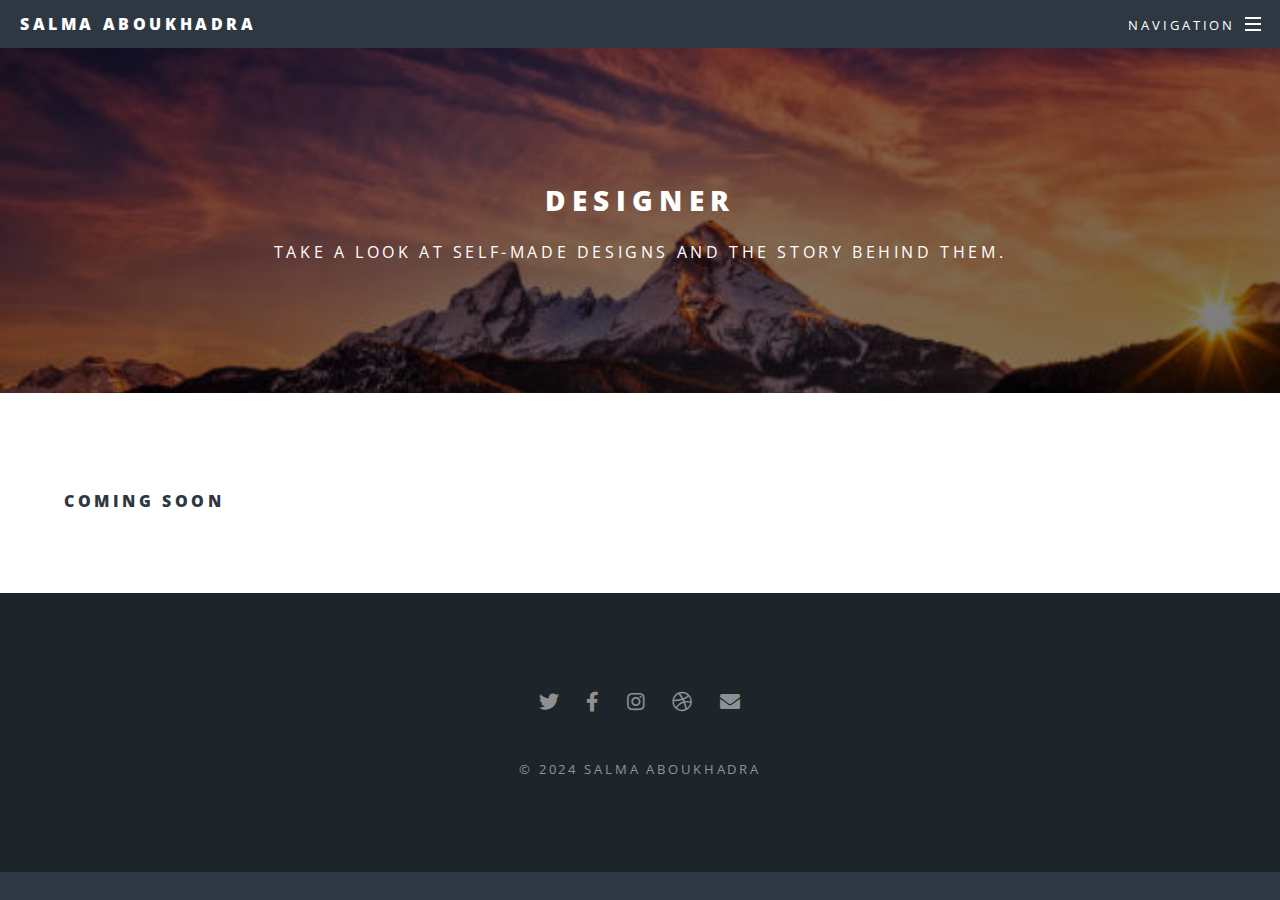
==== commit 3ac231cc: "0729_717PM" ====
--- a/design.html
+++ b/design.html
@@ -47,311 +47,7 @@
 							<div class="inner">
 
 								<section>
-									<h4>Text</h4>
-									<p>This is <b>bold</b> and this is <strong>strong</strong>. This is <i>italic</i> and this is <em>emphasized</em>.
-									This is <sup>superscript</sup> text and this is <sub>subscript</sub> text.
-									This is <u>underlined</u> and this is code: <code>for (;;) { ... }</code>. Finally, <a href="#">this is a link</a>.</p>
-									<hr />
-									<header>
-										<h4>Heading with a Subtitle</h4>
-										<p>Lorem ipsum dolor sit amet nullam id egestas urna aliquam</p>
-									</header>
-									<p>Nunc lacinia ante nunc ac lobortis. Interdum adipiscing gravida odio porttitor sem non mi integer non faucibus ornare mi ut ante amet placerat aliquet. Volutpat eu sed ante lacinia sapien lorem accumsan varius montes viverra nibh in adipiscing blandit tempus accumsan.</p>
-									<header>
-										<h5>Heading with a Subtitle</h5>
-										<p>Lorem ipsum dolor sit amet nullam id egestas urna aliquam</p>
-									</header>
-									<p>Nunc lacinia ante nunc ac lobortis. Interdum adipiscing gravida odio porttitor sem non mi integer non faucibus ornare mi ut ante amet placerat aliquet. Volutpat eu sed ante lacinia sapien lorem accumsan varius montes viverra nibh in adipiscing blandit tempus accumsan.</p>
-									<hr />
-									<h2>Heading Level 2</h2>
-									<h3>Heading Level 3</h3>
-									<h4>Heading Level 4</h4>
-									<h5>Heading Level 5</h5>
-									<h6>Heading Level 6</h6>
-									<hr />
-									<h5>Blockquote</h5>
-									<blockquote>Fringilla nisl. Donec accumsan interdum nisi, quis tincidunt felis sagittis eget tempus euismod. Vestibulum ante ipsum primis in faucibus vestibulum. Blandit adipiscing eu felis iaculis volutpat ac adipiscing accumsan faucibus. Vestibulum ante ipsum primis in faucibus lorem ipsum dolor sit amet nullam adipiscing eu felis.</blockquote>
-									<h5>Preformatted</h5>
-									<pre><code>i = 0;
-
-while (!deck.isInOrder()) {
-  print 'Iteration ' + i;
-  deck.shuffle();
-  i++;
-}
-
-print 'It took ' + i + ' iterations to sort the deck.';</code></pre>
-								</section>
-
-								<section>
-									<h4>Lists</h4>
-									<div class="row">
-										<div class="col-6 col-12-medium">
-											<h5>Unordered</h5>
-											<ul>
-												<li>Dolor pulvinar etiam.</li>
-												<li>Sagittis adipiscing.</li>
-												<li>Felis enim feugiat.</li>
-											</ul>
-											<h5>Alternate</h5>
-											<ul class="alt">
-												<li>Dolor pulvinar etiam.</li>
-												<li>Sagittis adipiscing.</li>
-												<li>Felis enim feugiat.</li>
-											</ul>
-										</div>
-										<div class="col-6 col-12-medium">
-											<h5>Ordered</h5>
-											<ol>
-												<li>Dolor pulvinar etiam.</li>
-												<li>Etiam vel felis viverra.</li>
-												<li>Felis enim feugiat.</li>
-												<li>Dolor pulvinar etiam.</li>
-												<li>Etiam vel felis lorem.</li>
-												<li>Felis enim et feugiat.</li>
-											</ol>
-											<h5>Icons</h5>
-											<ul class="icons">
-												<li><a href="#" class="icon brands fa-twitter"><span class="label">Twitter</span></a></li>
-												<li><a href="#" class="icon brands fa-facebook-f"><span class="label">Facebook</span></a></li>
-												<li><a href="#" class="icon brands fa-instagram"><span class="label">Instagram</span></a></li>
-												<li><a href="#" class="icon brands fa-github"><span class="label">Github</span></a></li>
-											</ul>
-										</div>
-									</div>
-									<h5>Actions</h5>
-									<div class="row">
-										<div class="col-6 col-12-medium">
-											<ul class="actions">
-												<li><a href="#" class="button primary">Default</a></li>
-												<li><a href="#" class="button">Default</a></li>
-											</ul>
-											<ul class="actions small">
-												<li><a href="#" class="button primary small">Small</a></li>
-												<li><a href="#" class="button small">Small</a></li>
-											</ul>
-											<ul class="actions stacked">
-												<li><a href="#" class="button primary">Default</a></li>
-												<li><a href="#" class="button">Default</a></li>
-											</ul>
-											<ul class="actions stacked">
-												<li><a href="#" class="button primary small">Small</a></li>
-												<li><a href="#" class="button small">Small</a></li>
-											</ul>
-										</div>
-										<div class="col-6 col-12-medium">
-											<ul class="actions stacked">
-												<li><a href="#" class="button primary fit">Default</a></li>
-												<li><a href="#" class="button fit">Default</a></li>
-											</ul>
-											<ul class="actions stacked">
-												<li><a href="#" class="button primary small fit">Small</a></li>
-												<li><a href="#" class="button small fit">Small</a></li>
-											</ul>
-										</div>
-									</div>
-								</section>
-
-								<section>
-									<h4>Table</h4>
-									<h5>Default</h5>
-									<div class="table-wrapper">
-										<table>
-											<thead>
-												<tr>
-													<th>Name</th>
-													<th>Description</th>
-													<th>Price</th>
-												</tr>
-											</thead>
-											<tbody>
-												<tr>
-													<td>Item One</td>
-													<td>Ante turpis integer aliquet porttitor.</td>
-													<td>29.99</td>
-												</tr>
-												<tr>
-													<td>Item Two</td>
-													<td>Vis ac commodo adipiscing arcu aliquet.</td>
-													<td>19.99</td>
-												</tr>
-												<tr>
-													<td>Item Three</td>
-													<td> Morbi faucibus arcu accumsan lorem.</td>
-													<td>29.99</td>
-												</tr>
-												<tr>
-													<td>Item Four</td>
-													<td>Vitae integer tempus condimentum.</td>
-													<td>19.99</td>
-												</tr>
-												<tr>
-													<td>Item Five</td>
-													<td>Ante turpis integer aliquet porttitor.</td>
-													<td>29.99</td>
-												</tr>
-											</tbody>
-											<tfoot>
-												<tr>
-													<td colspan="2"></td>
-													<td>100.00</td>
-												</tr>
-											</tfoot>
-										</table>
-									</div>
-
-									<h5>Alternate</h5>
-									<div class="table-wrapper">
-										<table class="alt">
-											<thead>
-												<tr>
-													<th>Name</th>
-													<th>Description</th>
-													<th>Price</th>
-												</tr>
-											</thead>
-											<tbody>
-												<tr>
-													<td>Item One</td>
-													<td>Ante turpis integer aliquet porttitor.</td>
-													<td>29.99</td>
-												</tr>
-												<tr>
-													<td>Item Two</td>
-													<td>Vis ac commodo adipiscing arcu aliquet.</td>
-													<td>19.99</td>
-												</tr>
-												<tr>
-													<td>Item Three</td>
-													<td> Morbi faucibus arcu accumsan lorem.</td>
-													<td>29.99</td>
-												</tr>
-												<tr>
-													<td>Item Four</td>
-													<td>Vitae integer tempus condimentum.</td>
-													<td>19.99</td>
-												</tr>
-												<tr>
-													<td>Item Five</td>
-													<td>Ante turpis integer aliquet porttitor.</td>
-													<td>29.99</td>
-												</tr>
-											</tbody>
-											<tfoot>
-												<tr>
-													<td colspan="2"></td>
-													<td>100.00</td>
-												</tr>
-											</tfoot>
-										</table>
-									</div>
-								</section>
-
-								<section>
-									<h4>Buttons</h4>
-									<ul class="actions">
-										<li><a href="#" class="button primary">Primary</a></li>
-										<li><a href="#" class="button">Default</a></li>
-									</ul>
-									<ul class="actions">
-										<li><a href="#" class="button large">Large</a></li>
-										<li><a href="#" class="button">Default</a></li>
-										<li><a href="#" class="button small">Small</a></li>
-									</ul>
-									<ul class="actions fit">
-										<li><a href="#" class="button fit">Fit</a></li>
-										<li><a href="#" class="button primary fit">Fit</a></li>
-										<li><a href="#" class="button fit">Fit</a></li>
-									</ul>
-									<ul class="actions fit small">
-										<li><a href="#" class="button primary fit small">Fit + Small</a></li>
-										<li><a href="#" class="button fit small">Fit + Small</a></li>
-										<li><a href="#" class="button primary fit small">Fit + Small</a></li>
-									</ul>
-									<ul class="actions">
-										<li><a href="#" class="button primary icon solid fa-download">Icon</a></li>
-										<li><a href="#" class="button icon solid fa-download">Icon</a></li>
-									</ul>
-									<ul class="actions">
-										<li><span class="button primary disabled">Disabled</span></li>
-										<li><span class="button disabled">Disabled</span></li>
-									</ul>
-								</section>
-
-								<section>
-									<h4>Form</h4>
-									<form method="post" action="#">
-										<div class="row gtr-uniform">
-											<div class="col-6 col-12-xsmall">
-												<input type="text" name="demo-name" id="demo-name" value="" placeholder="Name" />
-											</div>
-											<div class="col-6 col-12-xsmall">
-												<input type="email" name="demo-email" id="demo-email" value="" placeholder="Email" />
-											</div>
-											<div class="col-12">
-												<select name="demo-category" id="demo-category">
-													<option value="">- Category -</option>
-													<option value="1">Manufacturing</option>
-													<option value="1">Shipping</option>
-													<option value="1">Administration</option>
-													<option value="1">Human Resources</option>
-												</select>
-											</div>
-											<div class="col-4 col-12-small">
-												<input type="radio" id="demo-priority-low" name="demo-priority" checked>
-												<label for="demo-priority-low">Low</label>
-											</div>
-											<div class="col-4 col-12-small">
-												<input type="radio" id="demo-priority-normal" name="demo-priority">
-												<label for="demo-priority-normal">Normal</label>
-											</div>
-											<div class="col-4 col-12-small">
-												<input type="radio" id="demo-priority-high" name="demo-priority">
-												<label for="demo-priority-high">High</label>
-											</div>
-											<div class="col-6 col-12-small">
-												<input type="checkbox" id="demo-copy" name="demo-copy">
-												<label for="demo-copy">Email me a copy</label>
-											</div>
-											<div class="col-6 col-12-small">
-												<input type="checkbox" id="demo-human" name="demo-human" checked>
-												<label for="demo-human">Not a robot</label>
-											</div>
-											<div class="col-12">
-												<textarea name="demo-message" id="demo-message" placeholder="Enter your message" rows="6"></textarea>
-											</div>
-											<div class="col-12">
-												<ul class="actions">
-													<li><input type="submit" value="Send Message" class="primary" /></li>
-													<li><input type="reset" value="Reset" /></li>
-												</ul>
-											</div>
-										</div>
-									</form>
-								</section>
-
-								<section>
-									<h4>Image</h4>
-									<h5>Fit</h5>
-									<div class="box alt">
-										<div class="row gtr-50 gtr-uniform">
-											<div class="col-12"><span class="image fit"><img src="images/banner.jpg" alt="" /></span></div>
-											<div class="col-4"><span class="image fit"><img src="images/pic01.jpg" alt="" /></span></div>
-											<div class="col-4"><span class="image fit"><img src="images/pic02.jpg" alt="" /></span></div>
-											<div class="col-4"><span class="image fit"><img src="images/pic03.jpg" alt="" /></span></div>
-											<div class="col-4"><span class="image fit"><img src="images/pic03.jpg" alt="" /></span></div>
-											<div class="col-4"><span class="image fit"><img src="images/pic02.jpg" alt="" /></span></div>
-											<div class="col-4"><span class="image fit"><img src="images/pic01.jpg" alt="" /></span></div>
-											<div class="col-4"><span class="image fit"><img src="images/pic02.jpg" alt="" /></span></div>
-											<div class="col-4"><span class="image fit"><img src="images/pic01.jpg" alt="" /></span></div>
-											<div class="col-4"><span class="image fit"><img src="images/pic03.jpg" alt="" /></span></div>
-										</div>
-									</div>
-									<h5>Left &amp; Right</h5>
-									<p><span class="image left"><img src="images/pic04.jpg" alt="" /></span>Morbi mattis mi consectetur tortor elementum, varius pellentesque velit convallis. Aenean tincidunt lectus auctor mauris maximus, ac scelerisque ipsum tempor. Duis vulputate ex et ex tincidunt, quis lacinia velit aliquet. Duis non efficitur nisi, id malesuada justo. Maecenas sagittis felis ac sagittis semper. Curabitur purus leo, tempus sed finibus eget, fringilla quis risus. Maecenas et lorem quis sem varius sagittis et a est. Maecenas iaculis iaculis sem. Donec vel dolor at arcu tincidunt bibendum. Interdum et malesuada fames ac ante ipsum primis in faucibus. Fusce ut aliquet justo. Donec id neque ipsum. Integer eget ultricies odio. Nam vel ex a orci fringilla tincidunt. Aliquam eleifend ligula non velit accumsan cursus. Etiam ut gravida sapien. Morbi mattis mi consectetur tortor elementum, varius pellentesque velit convallis. Aenean tincidunt lectus auctor mauris maximus, ac scelerisque ipsum tempor. Duis vulputate ex et ex tincidunt, quis lacinia velit aliquet. Duis non efficitur nisi, id malesuada justo. Maecenas sagittis felis ac sagittis semper. Curabitur purus leo, tempus sed finibus eget, fringilla quis risus. Maecenas et lorem quis sem varius sagittis et a est. Maecenas iaculis iaculis sem. Donec vel dolor at arcu tincidunt bibendum. Interdum et malesuada fames ac ante ipsum primis in faucibus. Fusce ut aliquet justo. Donec id neque ipsum. Integer eget ultricies odio. Nam vel ex a orci fringilla tincidunt. Aliquam eleifend ligula non velit accumsan cursus. Etiam ut gravida sapien.</p>
-									<p><span class="image right"><img src="images/pic05.jpg" alt="" /></span>Vestibulum ultrices risus velit, sit amet blandit massa auctor sit amet. Sed eu lectus sem. Phasellus in odio at ipsum porttitor mollis id vel diam. Praesent sit amet posuere risus, eu faucibus lectus. Vivamus ex ligula, tempus pulvinar ipsum in, auctor porta quam. Proin nec dui cursus, posuere dui eget interdum. Fusce lectus magna, sagittis at facilisis vitae, pellentesque at etiam. Quisque posuere leo quis sem commodo, vel scelerisque nisi scelerisque. Suspendisse id quam vel tortor tincidunt suscipit. Nullam auctor orci eu dolor consectetur, interdum ullamcorper ante tincidunt. Mauris felis nec felis elementum varius. Nam sapien ante, varius in pulvinar vitae, rhoncus id massa. Donec varius ex in mauris ornare, eget euismod urna egestas. Etiam lacinia tempor ipsum, sodales porttitor justo. Aliquam dolor quam, semper in tortor eu, volutpat efficitur quam. Fusce nec fermentum nisl. Aenean erat diam, tempus aliquet erat. Etiam iaculis nulla ipsum, et pharetra libero rhoncus ut. Phasellus rutrum cursus velit, eget condimentum nunc blandit vel. In at pulvinar lectus. Morbi diam ante, vulputate et imperdiet eget, fermentum non dolor. Ut eleifend sagittis tincidunt. Sed viverra commodo mi, ac rhoncus justo. Duis neque ligula, elementum ut enim vel, posuere finibus justo. Vivamus facilisis maximus nibh quis pulvinar. Quisque hendrerit in ipsum id tellus facilisis fermentum. Proin mauris dui.</p>
-								</section>
-
+									<h4>Coming Soon</h4>
 							</div>
 						</section>
 					</article>
